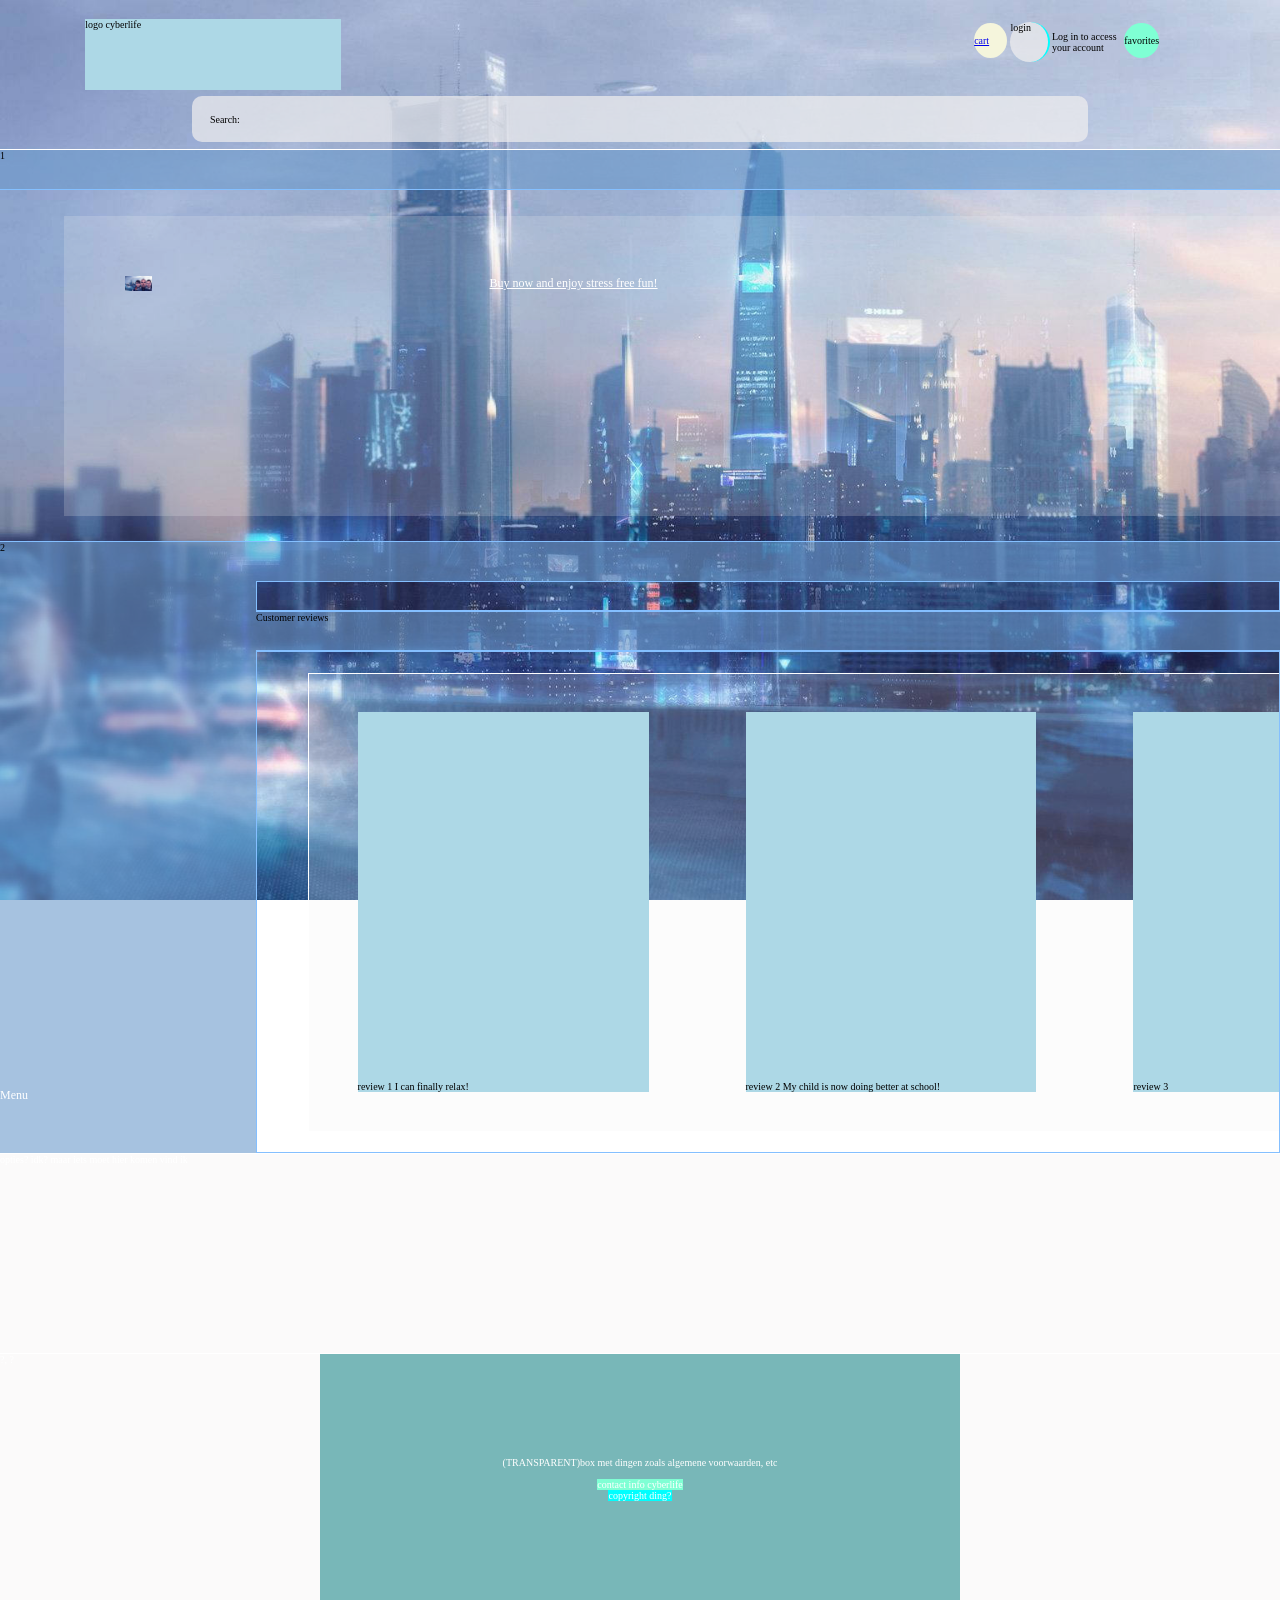
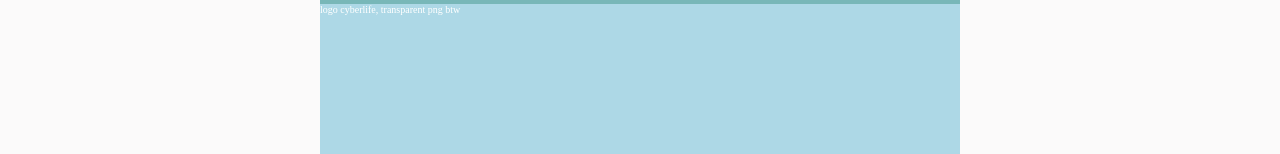
==== index.html @ 806b2138 "1ste commit" ====
<!DOCTYPE html>
<html lang="en">

<head>
    <meta charset="UTF-8">
    <meta name="viewport" content="width=device-width, initial-scale=1.0">
    <link rel="preconnect" href="https://fonts.googleapis.com">
    <link rel="preconnect" href="https://fonts.gstatic.com" crossorigin>
    <link href="https://fonts.googleapis.com/css2?family=Montserrat:ital,wght@0,100..900;1,100..900&display=swap"
        rel="stylesheet">
    <link rel="stylesheet" href="style.css">
    <title>Document</title>
</head>


<body>
    <header>
        <section id="logo">
            logo cyberlife
        </section>
        <section id="searchbar">
            <p class="search">Search:</p>
        </section>
        <section id="allthree">
            <section id="cart">
                <a href="cart.html">cart</a>
            </section>
            <section id="login">
                <section class="loginimage">
                    login
                </section>
                <section class="logintext">
                    <p class="login">Log in to access your account</p>
                </section>
            </section>
            <section id="favorites">
                favorites
            </section>
        </section>

    </header>
    <main>
        <section class="maingrid">
            <section class="menu" id="mainmenu">
                <section class="dropdown">
                    Menu
                    <section class="dropdown-content">
                        <a href="#login">back to top</a><br><br>
                        <a href="products.html">Our products</a><br><br>
                        <a href="#optie">Bottom of site</a>
                    </section>
                </section>
            </section>

            <section id="fillerruimte" class="filler1">1</section>

            <section id="fotoextra">
                <section id="foto">
                    <section id="koop">
                        <p id="slogan" class="montserrat-cyberlife"></p>
                        <a href="products.html" id="kooptekst">Buy now and enjoy stress free fun!</a>
                    </section>
                    <section id="echtefoto"></section>
                </section>
            </section>


            <section id="fillerruimte" class="filler2">2</section>

            <section class="legeruimte">

            </section>

            <section class="buy" id="review">
                Customer reviews
            </section>
            <section class="legeruimte">

                <section class="view" id="reviewGrid">
                    <section id="R1" class="review">
                        review 1
                        I can finally relax!
                    </section>
                    <section id="R2" class="review">
                        review 2
                        My child is now doing better at school!
                    </section>
                    <section id="R3" class="review">
                        review 3
                    </section>
                    <section id="R4" class="review">
                        review 4
                    </section>
                    <section id="R5" class="review">
                        review 5
                    </section>
                </section>
            </section>

        </section>
    </main>
    <footer>
        <section class="opties" id="optie">
            opties?
            idk? maar iets moet hier komen vind ik
        </section>
        <section class="opmaakfooter">
            <section id="logocyberlife">
                logo cyberlife, transparent png btw
            </section>
            <section id="box">
                (TRANSPARENT)box met dingen zoals algemene voorwaarden, etc<br><br>

                <section id="contact">
                    contact info cyberlife
                </section>
                <section id="copyright">
                    copyright ding?
                </section>
            </section>
            ?, ?
        </section>
    </footer>
</body>


</html>
---- style.css ----
* {
    margin: 0;
    padding: 0;
    box-sizing: border-box;
}

:root {
    --placeholder-color: lightblue;
    --margin: 4%;
    --true-background-color: rgba(108, 154, 204, 0.6);
    --selection-background-color: rgba(241, 239, 239, 0.2);
    --border-color: rgb(132, 191, 255);
    --selection-border-color: white;
}

html {
    font-size: 62.5%;
}


body {
    background-image: url(fotos/futuristic-detroit-become-human-e3vakx08mu10tnli.jpg);
    background-attachment: fixed;
    background-repeat: no-repeat;
    background-size: cover;
}

header {
    display: grid;
    grid-template-columns: repeat(9, 1fr);
    grid-template-rows: repeat(6, 1fr);
    height: 15em;
    border: 0px;
    border-bottom: 1px;
    border-color: var(--selection-border-color);
    border-style: solid;
    align-items: center;
    justify-items: center;

    #logo {
        background-color: var(--placeholder-color);
        grid-column-start: 1;
        grid-column-end: 4;
        grid-row-start: 1;
        grid-row-end: 5;
        height: 65%;
        width: 60%;
        background-repeat: no-repeat;
        background-size: cover;
    }

    #searchbar {
        background-color: rgba(241, 239, 239, 0.7);
        grid-column-start: 1;
        grid-column-end: 10;
        grid-row-start: 5;
        grid-column-end: 10;
        min-width: 70%;
        min-height: 40%;
        border-radius: 10px;

        .search {
            margin: 2%;
        }
    }

    #allthree {
        display: flex;
        grid-column-start: 7;
        grid-column-end: 10;
        height: 50%;

        #login {
            margin-top: 5%;
            margin-left: 2%;
            margin-right: 2%;
            display: flex;
            height: 4em;
            width: 11em;


            .loginimage {
                border: 0px;
                border-right: 2px;
                border-color: aqua;
                border-style: solid;
                width: 4em;
                height: 4em;
                border-radius: 50%;
                background-color: rgba(241, 239, 239, 0.7);
            }

            .logintext {
                width: 7em;
                height: 4em;
                align-content: center;
                margin-left: 2%;
            }
        }

        #cart {
            background-color: beige;
            border-radius: 50%;
            height: 3.5em;
            width: 4em;
            align-content: center;
            margin-top: 6%;
        }

        #favorites {
            background-color: aquamarine;
            height: 3.5em;
            width: 3.5em;
            border-radius: 50%;
            align-content: center;
            margin-top: 6%;
        }

    }
}

footer {
    min-height: 60em;
    color: white;
    background-color: rgba(241, 239, 239, 0.3);
    border-top: 1px;
    border: 0px;
    border-top: 1px;
    border-color: var(--selection-border-color);
    border-style: solid;

    .opties {
        min-height: 20em;
        border: 0px;
        border-bottom: 1px;
        border-style: solid;
    }

    .opmaakfooter {
        min-height: 40em;
        display: grid;
        grid-template-columns: repeat(8, 12.5%);
        grid-template-rows: repeat(8, 12.5%);

        #logocyberlife {
            background-color: var(--placeholder-color);
            background-repeat: no-repeat;
            background-size: cover;
            grid-row-start: 6;
            grid-row-end: 9;
            grid-column-start: 3;
            grid-column-end: 7;
        }

        #contact {
            background-color: aquamarine;
            height: fit-content;
            width: fit-content;
        }

        #copyright {
            background-color: aqua;
            height: fit-content;
            width: fit-content;
        }

        #box {
            background-color: rgb(120, 183, 184);
            grid-column-start: 3;
            grid-column-end: 7;
            grid-row-start: 1;
            grid-row-end: 6;

            display: flex;
            flex-direction: column;
            align-items: center;
            justify-content: center;
        }
    }
}

.montserrat-cyberlife {
    font-family: "Montserrat", sans-serif;
    font-optical-sizing: auto;
    font-style: normal;
}

.maingrid {
    display: grid;
    
    grid-template-columns: repeat(5, 20%);
    min-height: fit-content;

    .legeruimte {
        background-color: unset;
        grid-column-start: 2;
        grid-column-end: 6;
        border: 1px;
        border-top: 1px;
        border-bottom: 1px;
        border-left: 1px;
        border-color: var(--border-color);
        border-style: solid;
        min-height: 3em;
    }


    #productmenu {
      grid-row-start: 1;
      grid-row-end: 12;
    }

    #mainmenu {
       grid-row-start: 4;
       grid-row-end: 12;
    }

    .menu {
        grid-column-start: 1;
        grid-column-end: 2;
        background-color: var(--true-background-color);
        border: 0px;
        overflow-y: scroll;
        color: white;

        .dropdown {
            width:inherit;
            position: relative;
            height: 180%;
            align-content: center;
            font-size: larger;
        }

        
        .dropdown-content {
            display: none;
            background-color: rgba(124, 161, 199, 0.8);
            width: inherit;

            a {
                font-size: 125%;
                color: white;
                text-decoration: none;
            }
        }

        .dropdown:hover .dropdown-content {

            display: block;
        }
    }

    #fotoextra {
        overflow-x: auto;
        background-color: var(--selection-background-color);
        margin-top: 2%;
        margin-bottom: 2%;
        margin-left: 5%;
        grid-row-start: 2;
        grid-column-start: 1;
        grid-column-end: 6;
        border: 0px;
        border-color: var(--selection-border-color);
        border-style: solid;
        height: 30em;
    }

    #foto {
        align-content: center;
        margin: 5%;
        display: grid;
        grid-template-columns: repeat(3, 1fr);
        grid-template-rows: 100%;
    }

    #echtefoto {
        background-image: url(fotos/Nn3vQfT5fzwXUCo5yxw37WIf.jpg);
        background-repeat: no-repeat;
        background-size: contain;
        grid-row-start: 1;
        grid-row-end: 2;
    }

    #fillerruimte {
        background-color: var(--true-background-color);
        height: 4em;
        border-color: var(--border-color);
        border-style: solid;
    }

    .filler1 {
        grid-row-start: 1;
        border: 0px;
        border-bottom: 1px;
        grid-column-start: 1;
        grid-column-end: 6;
    }

    .filler2 {
        grid-row-start: 3;
        grid-column-start: 1;
        border: 0px;
        border-top: 1px;
        grid-column-start: 1;
        grid-column-end: 6;
    }

    #koop {
        color: white;
        font-size: larger;
        width: fit-content;
        align-content: center;

        #kooptekst {
            color: white;
        }
    }

    .view {
        overflow-x: auto;
        background-color: var(--selection-background-color);
        margin-top: 2%;
        margin-bottom: 2%;
        margin-left: 5%;
        grid-column-start: 2;
        grid-column-end: 6;
        border: 1px;
        border-right: 0px;
        border-color: var(--selection-border-color);
        border-style: solid;

        .buybutton {}
    }

    .buy {
        height: 4em;
        background-color: var(--true-background-color);
        grid-column-start: 2;
        grid-column-end: 6;
        border: 0px;
        border-top: 1px;
        border-bottom: 1px;
        border-color: var(--border-color);
        border-style: solid;


        #android {

            height: fit-content;
        }

        #onderdeel {}

        #review {}
    }
}

#androidGrid {

    display: flex;

    .android {
        background-color: var(--placeholder-color);
        margin: var(--margin);
        min-width: 30%;
        padding-top: 38%;
        margin-left: 5%;
        margin-right: 5%;
        background-size: contain;
        background-repeat: no-repeat;
    }

    #A1 {
        background-image: url(fotos/HW800.png);
        background-color: unset;
    }

    #A2 {}

    #A3 {}

    #A4 {}

    #A5 {}

    #A6 {}
}

#onderdeelGrid {

    display: flex;

    .onderdeel {
        background-color: var(--placeholder-color);
        margin: var(--margin);
        min-width: 30%;
        padding-top: 38%;
        margin-left: 5%;
        margin-right: 5%;
        background-size: contain;
        background-repeat: no-repeat;
    }

    #O1 {}

    #O2 {}

    #O3 {}

    #O4 {}

    #O5 {}
}

#reviewGrid {

    display: flex;

    .review {
        background-color: var(--placeholder-color);
        margin: var(--margin);
        min-width: 30%;
        padding-top: 38%;
        margin-left: 5%;
        margin-right: 5%;
        background-size: contain;
        background-repeat: no-repeat;
    }

    #R1 {}

    #R2 {}

    #R3 {}

    #R4 {}

    #R5 {}
}
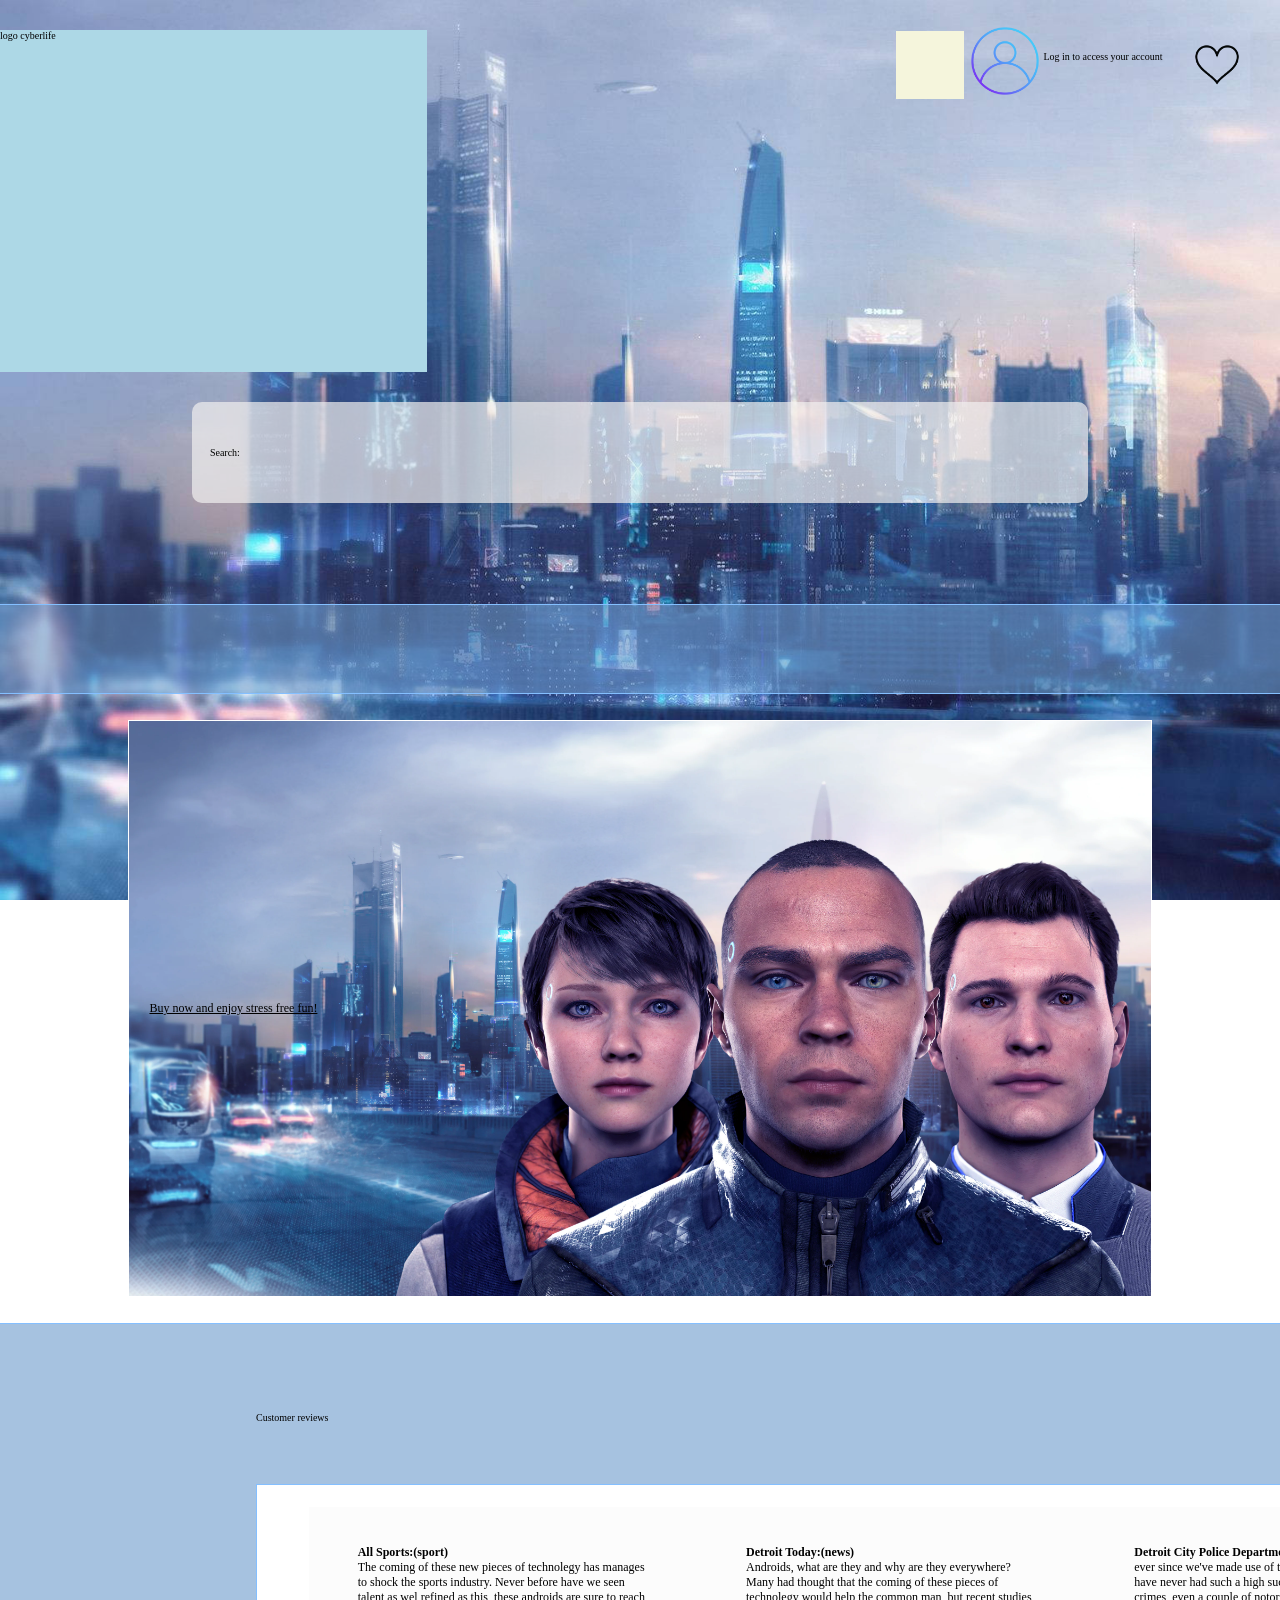
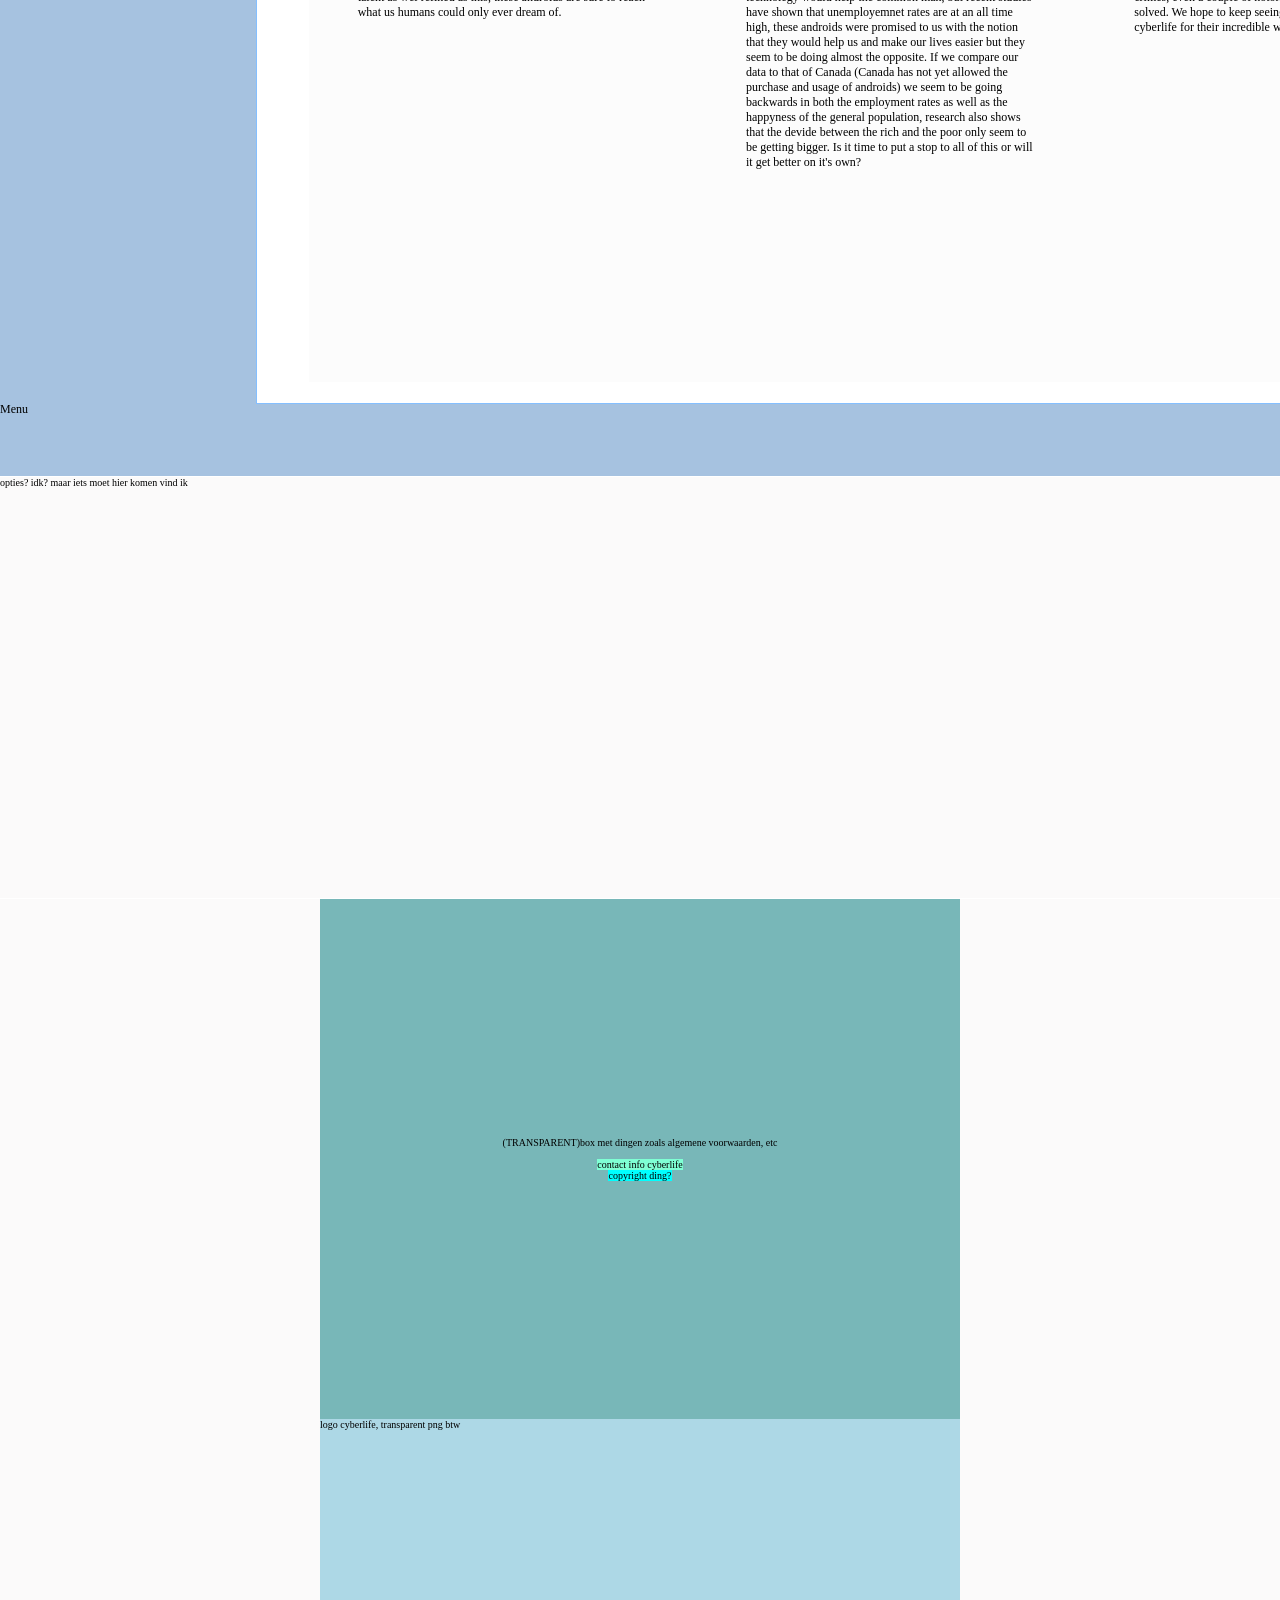
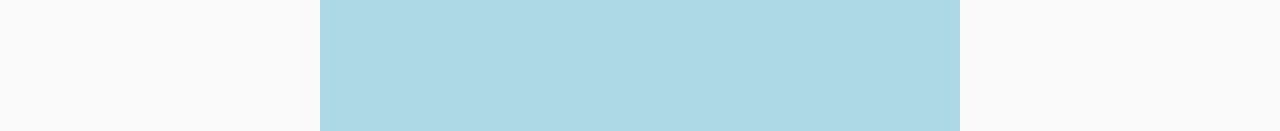
==== commit 302e0a89: "dingen geupdate (landingspage is bijna klaar)" ====
--- a/index.html
+++ b/index.html
@@ -23,18 +23,18 @@
         </section>
         <section id="allthree">
             <section id="cart">
-                <a href="cart.html">cart</a>
+                <a href="cart/cart.html"></a>
             </section>
             <section id="login">
                 <section class="loginimage">
-                    login
+                    <a href="login/login.html"></a>
                 </section>
                 <section class="logintext">
                     <p class="login">Log in to access your account</p>
                 </section>
             </section>
             <section id="favorites">
-                favorites
+                <a href="favorites/favorites.html"></a>
             </section>
         </section>
 
@@ -52,24 +52,17 @@
                 </section>
             </section>
 
-            <section id="fillerruimte" class="filler1">1</section>
+            <section id="fillerruimte" class="filler1"></section>
 
             <section id="fotoextra">
-                <section id="foto">
                     <section id="koop">
                         <p id="slogan" class="montserrat-cyberlife"></p>
                         <a href="products.html" id="kooptekst">Buy now and enjoy stress free fun!</a>
                     </section>
-                    <section id="echtefoto"></section>
-                </section>
             </section>
 
 
-            <section id="fillerruimte" class="filler2">2</section>
-
-            <section class="legeruimte">
-
-            </section>
+            <section id="fillerruimte" class="filler2"></section>
 
             <section class="buy" id="review">
                 Customer reviews
@@ -78,24 +71,48 @@
 
                 <section class="view" id="reviewGrid">
                     <section id="R1" class="review">
-                        review 1
-                        I can finally relax!
+                        <h4>All Sports:(sport)</h4>
+                        <p class="reviewarticle">The coming of these new pieces of technolegy has manages to shock the sports
+                        industry. Never before have we seen talent as wel refined as this, these androids are sure to
+                        reach what us humans could only ever dream of.</p>
                     </section>
                     <section id="R2" class="review">
-                        review 2
-                        My child is now doing better at school!
+                        <h4>Detroit Today:(news)</h4>
+                        <p class="reviewarticle">Androids, what are they and why are they everywhere? Many had thought that
+                        the coming of these pieces of technolegy would help the common man, but recent studies have
+                        shown that unemployemnet rates are at an all time high, these androids were promised to us with
+                        the notion that they would help us and make our lives easier but they seem to be doing almost
+                        the opposite. If we compare our data to that of Canada (Canada has not yet allowed the purchase
+                        and usage of androids) we seem to be going backwards in both the employment rates as well as the
+                        happyness of the general population, research also shows that the devide between the rich and
+                        the poor only seem to be getting bigger. Is it time to put a stop to all of this or will it get
+                        better on it's own?</p>
                     </section>
                     <section id="R3" class="review">
-                        review 3
+                        <h4>Detroit City Police Department:(police)</h4>
+                        <p class="reviewarticle">ever since we've made use of these android ourselves we
+                        have never had such a high succes rate in the solving of crimes, even a couple of notorius cold
+                        cases have been solved. We hope to keep seeing this improvement and thank cyberlife for their
+                        incredible work!</p>
                     </section>
                     <section id="R4" class="review">
-                        review 4
+                        <h4>Urban Farms of Detroit:(farming)</h4>
+                        <p class="reviewarticle">Before we had these androids hunger in detroit was at an all
+                        time high, but ever since we've been able to set up several hunderds of farms employed by
+                        androids food has not only decreased in scarcety but in price aswell, the coming of these
+                        androids has been a blessing for us and we believe that this might be the solution for world
+                        hunger aswell. Thank you Cyberlife!</p>
                     </section>
                     <section id="R5" class="review">
-                        review 5
+                        <h4>Tech Addict:(tech magazine)</h4>
+                        <p class="reviewarticle">Are these new androids any good? We say yes! These androids are
+                        brilliant and very efficient pieces of technolegy. These androids do not need to eat, sleep and
+                        best of all: rest. because of this we now have loads of free time to spend with our families or
+                        by parttaking in hobbies we love, no more stress!</p>
                     </section>
                 </section>
             </section>
+            <section id="fillerruimte" class="filler3"></section>
 
         </section>
     </main>
@@ -118,7 +135,6 @@
                     copyright ding?
                 </section>
             </section>
-            ?, ?
         </section>
     </footer>
 </body>
--- a/style.css
+++ b/style.css
@@ -29,10 +29,10 @@
     display: grid;
     grid-template-columns: repeat(9, 1fr);
     grid-template-rows: repeat(6, 1fr);
-    height: 15em;
+    height: fit-content;
     border: 0px;
     border-bottom: 1px;
-    border-color: var(--selection-border-color);
+    border-color: var(--border-color);
     border-style: solid;
     align-items: center;
     justify-items: center;
@@ -43,8 +43,8 @@
         grid-column-end: 4;
         grid-row-start: 1;
         grid-row-end: 5;
-        height: 65%;
-        width: 60%;
+        height: 85%;
+        width: 100%;
         background-repeat: no-repeat;
         background-size: cover;
     }
@@ -61,6 +61,8 @@
 
         .search {
             margin: 2%;
+            margin-top: 5%;
+            margin-bottom: 5%;
         }
     }
 
@@ -68,31 +70,40 @@
         display: flex;
         grid-column-start: 7;
         grid-column-end: 10;
-        height: 50%;
+        height: 80%;
+        width: fit-content;
 
         #login {
             margin-top: 5%;
             margin-left: 2%;
             margin-right: 2%;
             display: flex;
-            height: 4em;
-            width: 11em;
+            height: 85%;
+            aspect-ratio: 3/1;
+            align-content: center;
+
+            a {
+                text-decoration: none;
+                display: inline-block;
+                height: inherit;
+                aspect-ratio: 1/1;
+                margin: 6%;
+            }
 
 
             .loginimage {
                 border: 0px;
-                border-right: 2px;
-                border-color: aqua;
-                border-style: solid;
-                width: 4em;
-                height: 4em;
-                border-radius: 50%;
-                background-color: rgba(241, 239, 239, 0.7);
+                aspect-ratio: 1/1;
+                height: 100%;
+                background-color: unset;
+                background-image: url(fotos/6681204.png);
+                background-size: contain;
+                background-repeat: no-repeat;
             }
 
             .logintext {
-                width: 7em;
-                height: 4em;
+                width: fit-content;
+                height: inherit;
                 align-content: center;
                 margin-left: 2%;
             }
@@ -100,44 +111,64 @@
 
         #cart {
             background-color: beige;
-            border-radius: 50%;
-            height: 3.5em;
-            width: 4em;
+            height: 85%;
+            aspect-ratio: 1/1;
             align-content: center;
             margin-top: 6%;
+            background-image: url(fotos/shopping-cart-logo-icon-shopping-cart.jpg);
+            background-size: contain;
+            background-repeat: no-repeat;
+
+            a {
+                text-decoration: none;
+                display: inline-block;
+                height: inherit;
+                aspect-ratio: 1/1;
+                margin: 6%;
+            }
         }
 
         #favorites {
-            background-color: aquamarine;
-            height: 3.5em;
-            width: 3.5em;
+            height: 85%;
+            aspect-ratio: 1/1;
             border-radius: 50%;
             align-content: center;
             margin-top: 6%;
+            background-image: url(fotos/heart-outline-19.png);
+            background-size: contain;
+            background-repeat: no-repeat;
+
+            a {
+                text-decoration: none;
+                display: inline-block;
+                height: inherit;
+                aspect-ratio: 1/1;
+                border-radius: 50%;
+                margin: 6%;
+            }
         }
 
     }
 }
 
 footer {
-    min-height: 60em;
-    color: white;
+    min-height: fit-content;
     background-color: rgba(241, 239, 239, 0.3);
-    border-top: 1px;
     border: 0px;
     border-top: 1px;
     border-color: var(--selection-border-color);
     border-style: solid;
 
     .opties {
-        min-height: 20em;
+        aspect-ratio: 1/0.33;
         border: 0px;
         border-bottom: 1px;
         border-style: solid;
+        border-color: var(--selection-border-color);
     }
 
     .opmaakfooter {
-        min-height: 40em;
+        aspect-ratio: 1/0.65;
         display: grid;
         grid-template-columns: repeat(8, 12.5%);
         grid-template-rows: repeat(8, 12.5%);
@@ -187,32 +218,26 @@
 
 .maingrid {
     display: grid;
-    
     grid-template-columns: repeat(5, 20%);
     min-height: fit-content;
 
     .legeruimte {
-        background-color: unset;
         grid-column-start: 2;
         grid-column-end: 6;
         border: 1px;
-        border-top: 1px;
-        border-bottom: 1px;
-        border-left: 1px;
+        border-right: 0px;
         border-color: var(--border-color);
         border-style: solid;
-        min-height: 3em;
-    }
-
+    }
 
     #productmenu {
-      grid-row-start: 1;
-      grid-row-end: 12;
+        grid-row-start: 1;
+        grid-row-end: 12;
     }
 
     #mainmenu {
-       grid-row-start: 4;
-       grid-row-end: 12;
+        grid-row-start: 4;
+        grid-row-end: 12;
     }
 
     .menu {
@@ -221,69 +246,69 @@
         background-color: var(--true-background-color);
         border: 0px;
         overflow-y: scroll;
-        color: white;
+        scrollbar-width: none;
 
         .dropdown {
-            width:inherit;
+            width: inherit;
             position: relative;
             height: 180%;
             align-content: center;
             font-size: larger;
         }
 
-        
+
         .dropdown-content {
             display: none;
-            background-color: rgba(124, 161, 199, 0.8);
+            background-color: rgba(124, 161, 199, 0.8); /*AANPASSEN*/
             width: inherit;
 
             a {
                 font-size: 125%;
-                color: white;
+                color: black;
                 text-decoration: none;
             }
         }
 
         .dropdown:hover .dropdown-content {
-
             display: block;
         }
     }
 
     #fotoextra {
-        overflow-x: auto;
         background-color: var(--selection-background-color);
-        margin-top: 2%;
-        margin-bottom: 2%;
-        margin-left: 5%;
+        margin: 2%;
+        margin-left: 10%;
+        margin-right: 10%;
+        aspect-ratio: 1/0.564;
         grid-row-start: 2;
         grid-column-start: 1;
         grid-column-end: 6;
-        border: 0px;
+        border: 1px;
         border-color: var(--selection-border-color);
         border-style: solid;
-        height: 30em;
-    }
-
-    #foto {
-        align-content: center;
-        margin: 5%;
-        display: grid;
-        grid-template-columns: repeat(3, 1fr);
-        grid-template-rows: 100%;
-    }
-
-    #echtefoto {
         background-image: url(fotos/Nn3vQfT5fzwXUCo5yxw37WIf.jpg);
         background-repeat: no-repeat;
         background-size: contain;
-        grid-row-start: 1;
-        grid-row-end: 2;
+        display: flex;
+    }
+
+    #koop {
+        font-size: larger;
+        align-content: center;
+        margin: 2%;
+        align-self: center;
+
+        #kooptekst {
+            color: black;
+            size: 80%;
+            max-width: fit-content;
+            text-wrap: wrap;
+        }
     }
 
     #fillerruimte {
         background-color: var(--true-background-color);
-        height: 4em;
+        aspect-ratio: 1/0.07;
         border-color: var(--border-color);
         border-style: solid;
     }
@@ -305,15 +330,11 @@
         grid-column-end: 6;
     }
 
-    #koop {
-        color: white;
-        font-size: larger;
-        width: fit-content;
-        align-content: center;
-
-        #kooptekst {
-            color: white;
-        }
+    .filler3 {
+        grid-column-start: 1;
+        border: 0px;
+        grid-column-start: 2;
+        grid-column-end: 6;
     }
 
     .view {
@@ -333,72 +354,81 @@
     }
 
     .buy {
-        height: 4em;
+        aspect-ratio: 1/0.07;
         background-color: var(--true-background-color);
         grid-column-start: 2;
         grid-column-end: 6;
         border: 0px;
-        border-top: 1px;
-        border-bottom: 1px;
         border-color: var(--border-color);
         border-style: solid;
 
-
         #android {
-
             height: fit-content;
-        }
-
-        #onderdeel {}
+            border-top: 1px;
+            border-bottom: 1px;
+        }
+
+        #onderdeel {
+            border-top: 1px;
+            border-bottom: 1px;
+        }
 
         #review {}
     }
 }
 
 #androidGrid {
-
     display: flex;
 
     .android {
-        background-color: var(--placeholder-color);
         margin: var(--margin);
         min-width: 30%;
-        padding-top: 38%;
+        aspect-ratio: 1/1.365;
         margin-left: 5%;
         margin-right: 5%;
         background-size: contain;
         background-repeat: no-repeat;
+        align-content: flex-end;
     }
 
     #A1 {
         background-image: url(fotos/HW800.png);
-        background-color: unset;
-    }
-
-    #A2 {}
-
-    #A3 {}
-
-    #A4 {}
-
-    #A5 {}
-
-    #A6 {}
+    }
+
+    #A2 {
+        background-image: url(fotos/AZ110_Android.png);
+    }
+
+    #A3 {
+        background-image: url(fotos/CP100_Android.png);
+    }
+
+    #A4 {
+        background-image: url(fotos/GJ200_android.png);
+    }
+
+    #A5 {
+        background-image: url(fotos/android.png);
+    }
+
+    #A6 {
+        background-image: url(fotos/NC200_Android.png);
+    }
 }
 
 #onderdeelGrid {
-
     display: flex;
 
     .onderdeel {
         background-color: var(--placeholder-color);
         margin: var(--margin);
         min-width: 30%;
-        padding-top: 38%;
+        aspect-ratio: 1/1.365;
         margin-left: 5%;
         margin-right: 5%;
         background-size: contain;
         background-repeat: no-repeat;
+        align-content: flex-end;
     }
 
     #O1 {}
@@ -413,27 +443,15 @@
 }
 
 #reviewGrid {
-
     display: flex;
 
     .review {
-        background-color: var(--placeholder-color);
+        background-color: unset;
         margin: var(--margin);
         min-width: 30%;
-        padding-top: 38%;
+        aspect-ratio: 1/1.365;
         margin-left: 5%;
         margin-right: 5%;
-        background-size: contain;
-        background-repeat: no-repeat;
-    }
-
-    #R1 {}
-
-    #R2 {}
-
-    #R3 {}
-
-    #R4 {}
-
-    #R5 {}
+        font-size: larger;
+    }
 }
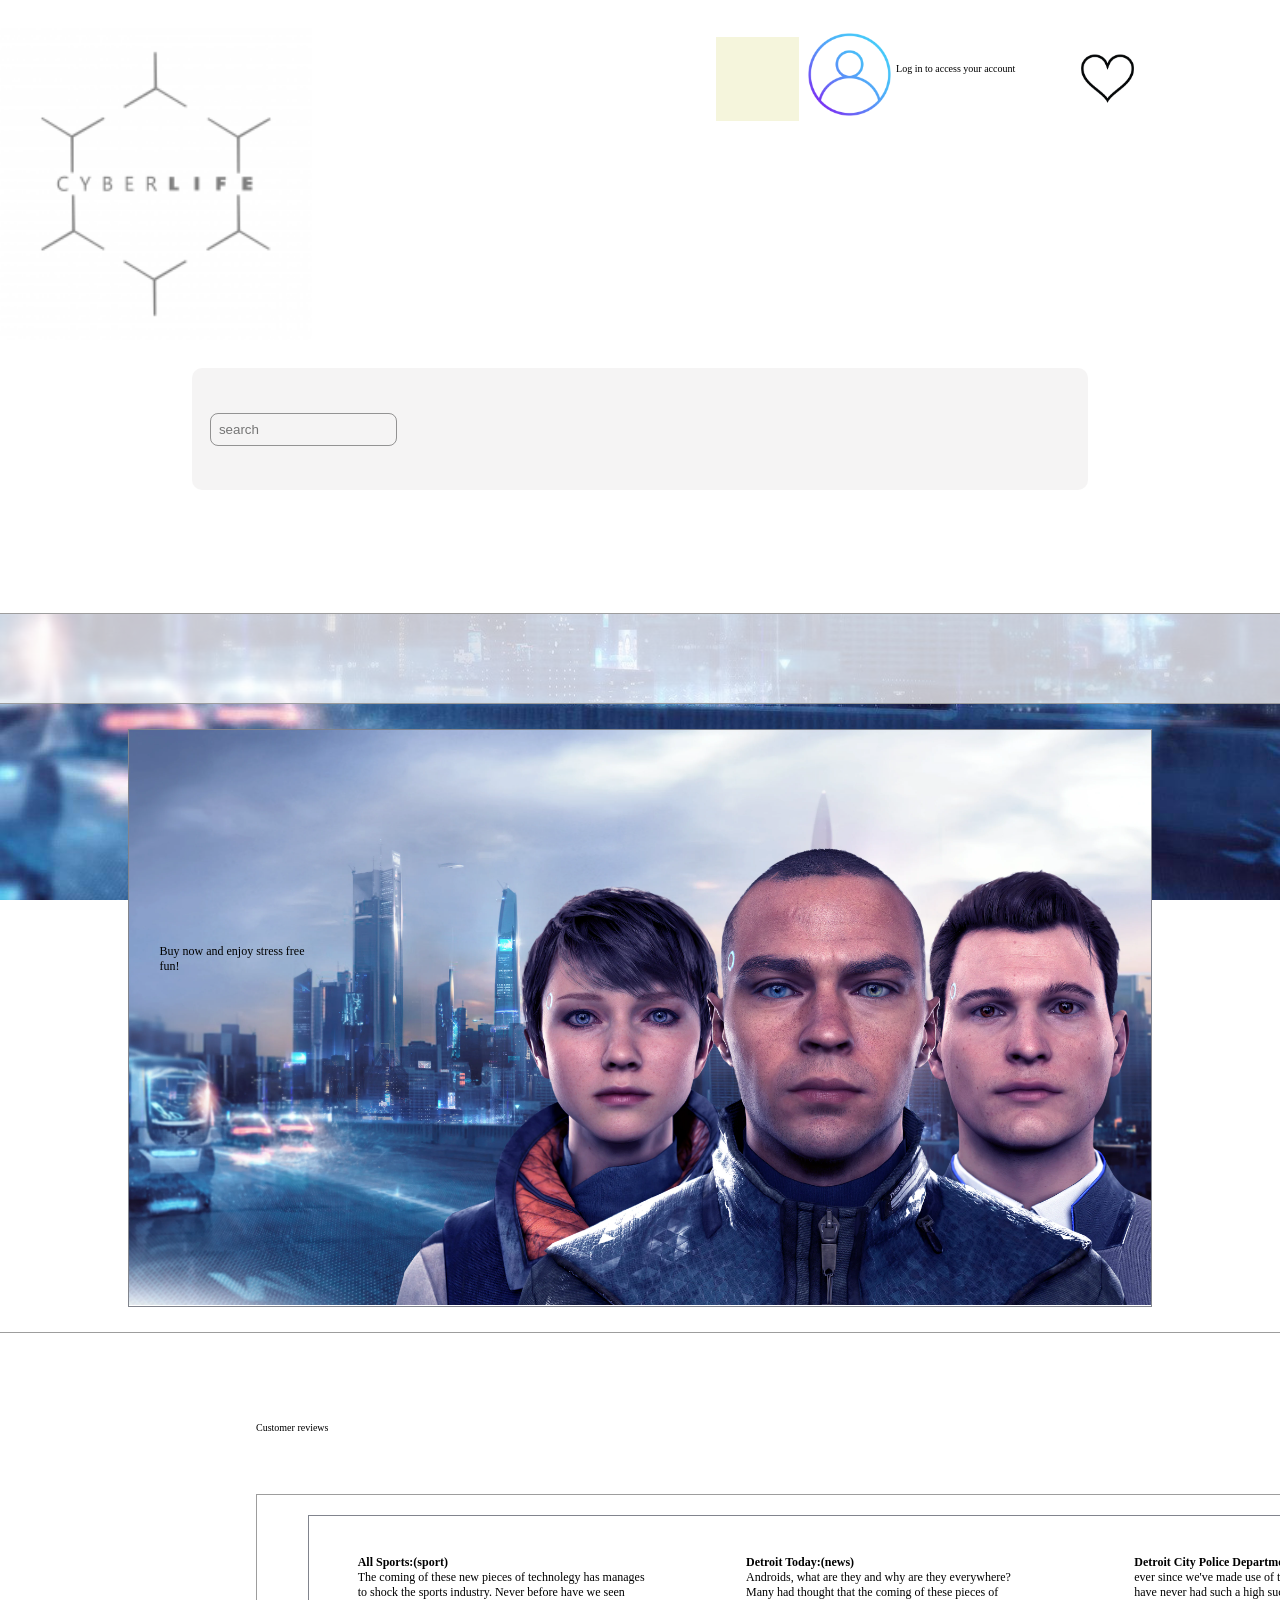
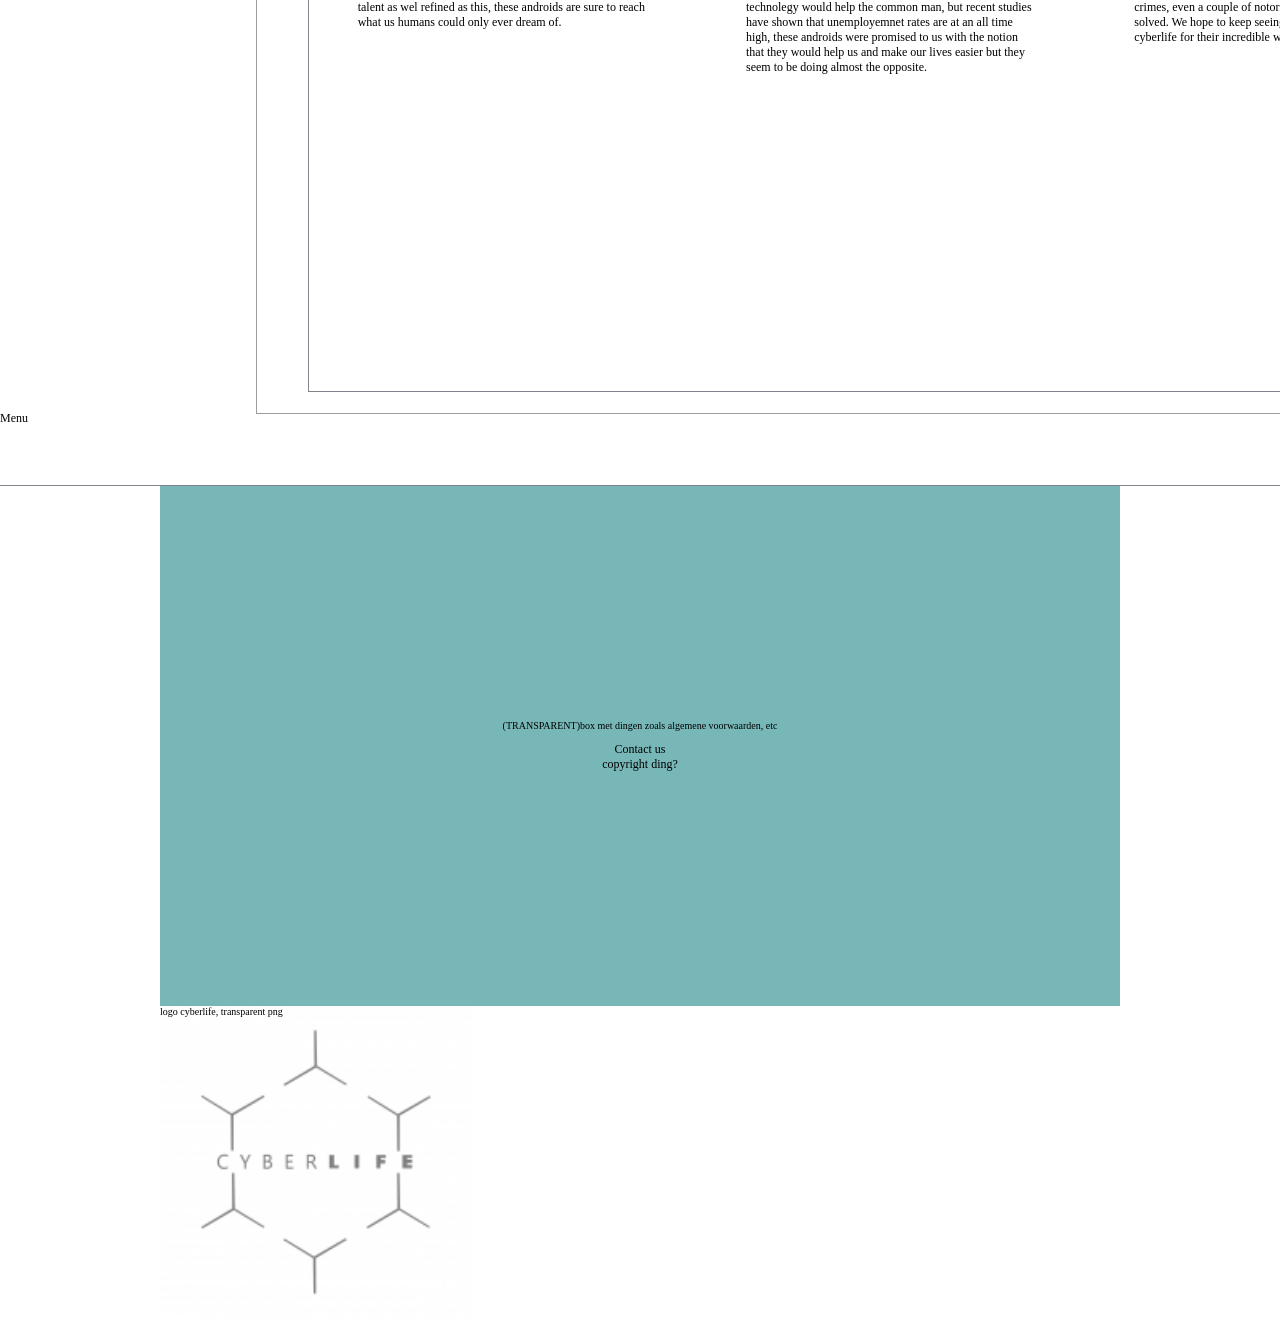
==== commit 7c8ce5bd: "style aangepast" ====
--- a/index.html
+++ b/index.html
@@ -16,10 +16,10 @@
 <body>
     <header>
         <section id="logo">
-            logo cyberlife
+            
         </section>
         <section id="searchbar">
-            <p class="search">Search:</p>
+            <input type="text" class="search" placeholder="search"></input>
         </section>
         <section id="allthree">
             <section id="cart">
@@ -82,11 +82,7 @@
                         the coming of these pieces of technolegy would help the common man, but recent studies have
                         shown that unemployemnet rates are at an all time high, these androids were promised to us with
                         the notion that they would help us and make our lives easier but they seem to be doing almost
-                        the opposite. If we compare our data to that of Canada (Canada has not yet allowed the purchase
-                        and usage of androids) we seem to be going backwards in both the employment rates as well as the
-                        happyness of the general population, research also shows that the devide between the rich and
-                        the poor only seem to be getting bigger. Is it time to put a stop to all of this or will it get
-                        better on it's own?</p>
+                        the opposite.</p>
                     </section>
                     <section id="R3" class="review">
                         <h4>Detroit City Police Department:(police)</h4>
@@ -117,19 +113,16 @@
         </section>
     </main>
     <footer>
-        <section class="opties" id="optie">
-            opties?
-            idk? maar iets moet hier komen vind ik
-        </section>
         <section class="opmaakfooter">
             <section id="logocyberlife">
-                logo cyberlife, transparent png btw
+                logo cyberlife, transparent png
+                <a href="https://www.quanticdream.com/en/contact"></a>
             </section>
             <section id="box">
                 (TRANSPARENT)box met dingen zoals algemene voorwaarden, etc<br><br>
 
                 <section id="contact">
-                    contact info cyberlife
+                    <a href="https://www.quanticdream.com/en/contact">Contact us</a>
                 </section>
                 <section id="copyright">
                     copyright ding?
--- a/style.css
+++ b/style.css
@@ -7,10 +7,11 @@
 :root {
     --placeholder-color: lightblue;
     --margin: 4%;
-    --true-background-color: rgba(108, 154, 204, 0.6);
-    --selection-background-color: rgba(241, 239, 239, 0.2);
-    --border-color: rgb(132, 191, 255);
-    --selection-border-color: white;
+    --true-background-color: rgba(255, 255, 255, 0.747);
+    --selection-background-color: rgba(255, 255, 255, 0.225);
+    --border-color: rgb(157, 157, 157);
+    --selection-border-color: rgb(129, 132, 141);
+    --text-color: rgb(0, 0, 0);
 }
 
 html {
@@ -28,7 +29,7 @@
 header {
     display: grid;
     grid-template-columns: repeat(9, 1fr);
-    grid-template-rows: repeat(6, 1fr);
+    grid-template-rows: repeat(5, 1fr);
     height: fit-content;
     border: 0px;
     border-bottom: 1px;
@@ -36,24 +37,25 @@
     border-style: solid;
     align-items: center;
     justify-items: center;
+    background-color: white;
 
     #logo {
-        background-color: var(--placeholder-color);
         grid-column-start: 1;
         grid-column-end: 4;
         grid-row-start: 1;
-        grid-row-end: 5;
+        grid-row-end: 4;
         height: 85%;
         width: 100%;
+        background-image: url(fotos/cyberlifewhite.png);
         background-repeat: no-repeat;
-        background-size: cover;
+        background-size: contain;
     }
 
     #searchbar {
         background-color: rgba(241, 239, 239, 0.7);
         grid-column-start: 1;
         grid-column-end: 10;
-        grid-row-start: 5;
+        grid-row-start: 4;
         grid-column-end: 10;
         min-width: 70%;
         min-height: 40%;
@@ -63,13 +65,18 @@
             margin: 2%;
             margin-top: 5%;
             margin-bottom: 5%;
+            background-color: transparent;
+            outline: none;
+            border: 1px solid rgba(0, 0, 0, 0.4);
+            padding: 8px;
+            border-radius: 8px;
         }
     }
 
     #allthree {
         display: flex;
-        grid-column-start: 7;
-        grid-column-end: 10;
+        grid-column-start: 6;
+        grid-column-end: 9;
         height: 80%;
         width: fit-content;
 
@@ -81,6 +88,7 @@
             height: 85%;
             aspect-ratio: 3/1;
             align-content: center;
+            color: var(--text-color);
 
             a {
                 text-decoration: none;
@@ -153,19 +161,11 @@
 
 footer {
     min-height: fit-content;
-    background-color: rgba(241, 239, 239, 0.3);
+    background-color: rgb(255, 255, 255);
     border: 0px;
     border-top: 1px;
     border-color: var(--selection-border-color);
     border-style: solid;
-
-    .opties {
-        aspect-ratio: 1/0.33;
-        border: 0px;
-        border-bottom: 1px;
-        border-style: solid;
-        border-color: var(--selection-border-color);
-    }
 
     .opmaakfooter {
         aspect-ratio: 1/0.65;
@@ -174,31 +174,44 @@
         grid-template-rows: repeat(8, 12.5%);
 
         #logocyberlife {
-            background-color: var(--placeholder-color);
             background-repeat: no-repeat;
             background-size: cover;
             grid-row-start: 6;
             grid-row-end: 9;
-            grid-column-start: 3;
-            grid-column-end: 7;
+            grid-column-start: 2;
+            grid-column-end: 8;
+            background-image: url(fotos/cyberlifewhite.png);
+            background-repeat: no-repeat;
+            background-size: contain;
+
+            a {
+                text-decoration: none;
+                display: inline-block;
+                height: inherit;
+                width: inherit;
+            }
         }
 
         #contact {
-            background-color: aquamarine;
+            a {
+                text-decoration: none;
+                display: inline-block;
+                color: var(--text-color);
+                font-size: larger;
+            }
+        }
+
+        #copyright {
             height: fit-content;
             width: fit-content;
-        }
-
-        #copyright {
-            background-color: aqua;
-            height: fit-content;
-            width: fit-content;
+            font-size: larger;
+            color: var(--text-color);
         }
 
         #box {
             background-color: rgb(120, 183, 184);
-            grid-column-start: 3;
-            grid-column-end: 7;
+            grid-column-start: 2;
+            grid-column-end: 8;
             grid-row-start: 1;
             grid-row-end: 6;
 
@@ -238,6 +251,7 @@
     #mainmenu {
         grid-row-start: 4;
         grid-row-end: 12;
+        color: var(--text-color);
     }
 
     .menu {
@@ -259,12 +273,11 @@
 
         .dropdown-content {
             display: none;
-            background-color: rgba(124, 161, 199, 0.8); /*AANPASSEN*/
             width: inherit;
 
             a {
                 font-size: 125%;
-                color: black;
+                color: var(--text-color);
                 text-decoration: none;
             }
         }
@@ -299,10 +312,16 @@
         align-self: center;
 
         #kooptekst {
-            color: black;
+            color: var(--text-color);
             size: 80%;
             max-width: fit-content;
             text-wrap: wrap;
+            text-decoration: none;
+            display: inline-block;
+            height: inherit;
+            aspect-ratio: 1/1;
+            border-radius: 50%;
+            margin: 6%;
         }
     }
 
@@ -349,6 +368,7 @@
         border-right: 0px;
         border-color: var(--selection-border-color);
         border-style: solid;
+        color: var(--text-color);
 
         .buybutton {}
     }
@@ -361,6 +381,7 @@
         border: 0px;
         border-color: var(--border-color);
         border-style: solid;
+        color: var(--text-color);
 
         #android {
             height: fit-content;
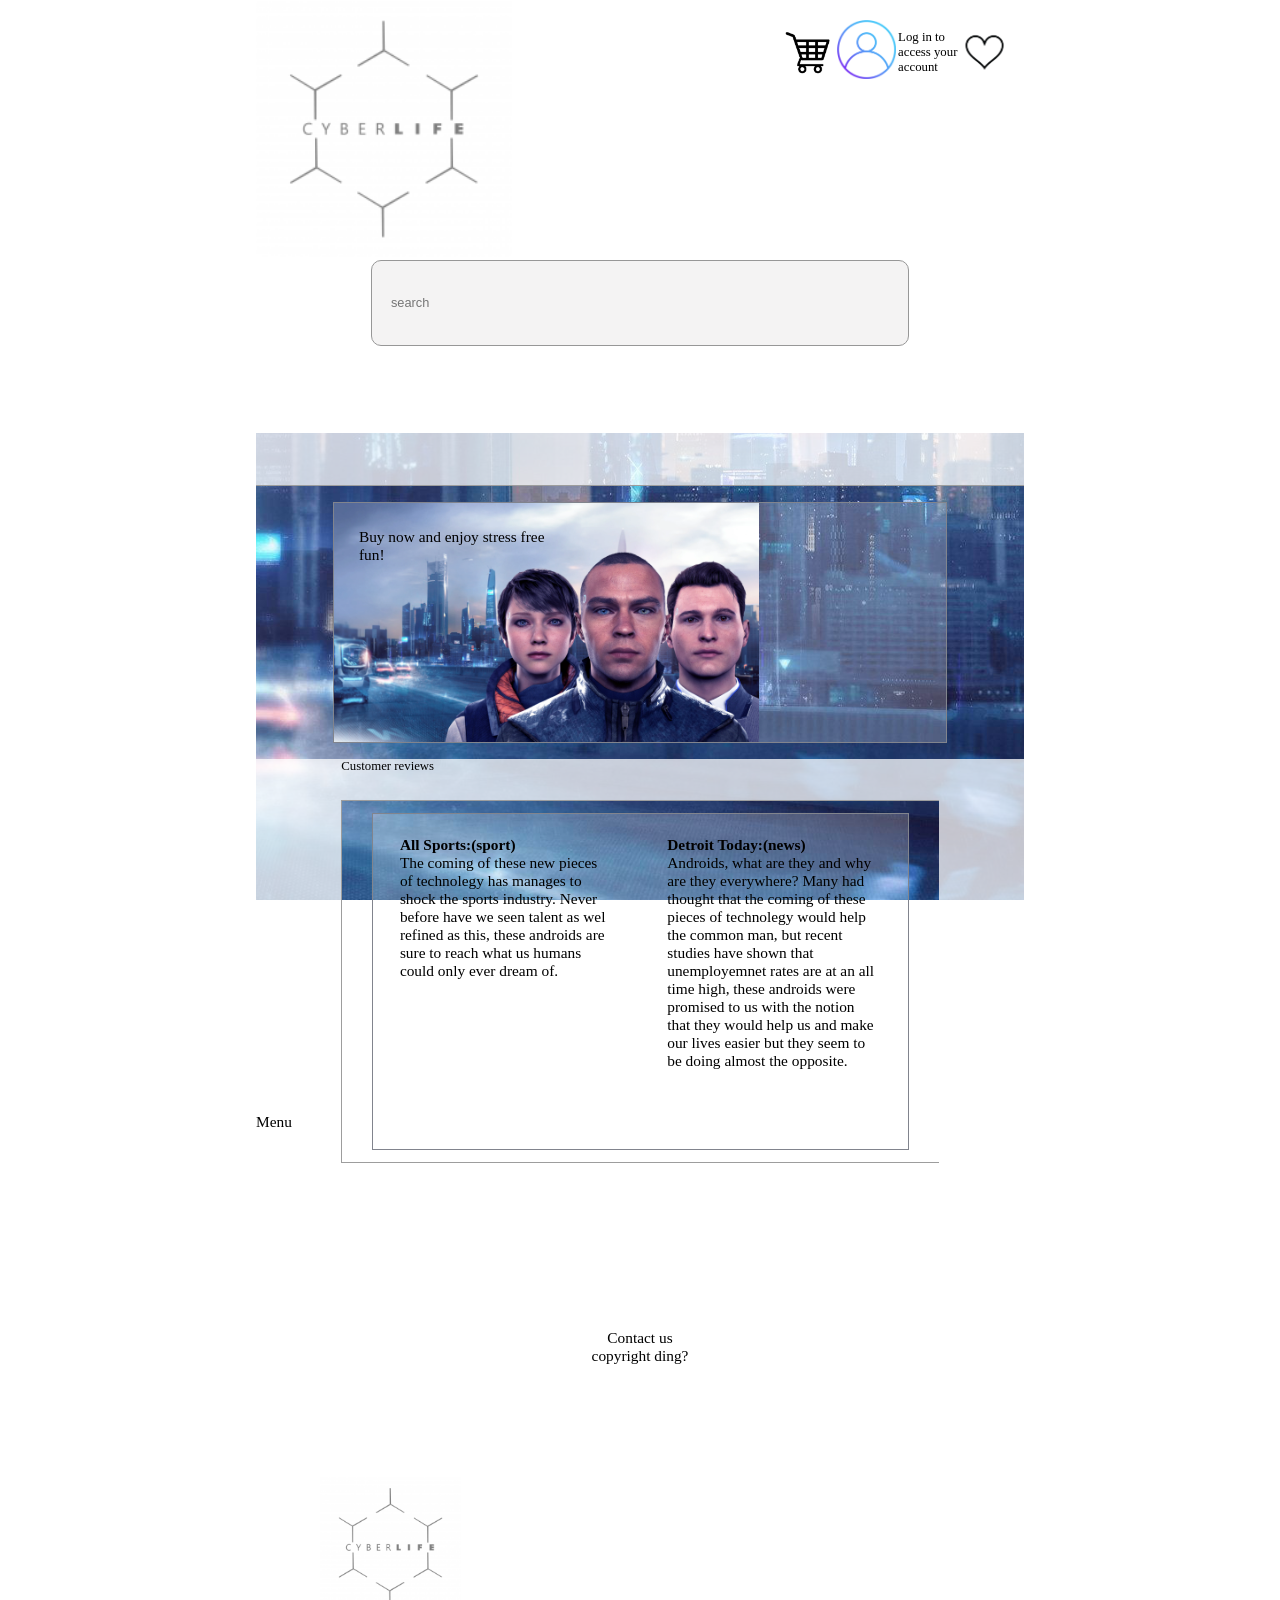
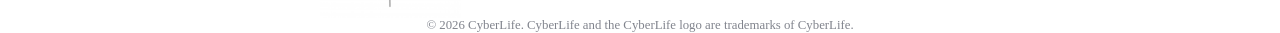
==== commit 16394145: "layout aangepast" ====
--- a/index.html
+++ b/index.html
@@ -14,9 +14,15 @@
 
 
 <body>
+    <section class="sidebar" id="sidebarheader1"></section>
+    <section class="sidebar" id="sidebarheader2"></section>
+    <section class="sidebar" id="sidebarmain1"></section>
+    <section class="sidebar" id="sidebarmain2"></section>
+    <section class="sidebar" id="sidebarfooter1"></section>
+    <section class="sidebar" id="sidebarfooter2"></section>
     <header>
         <section id="logo">
-            
+            <a href="index.html"></a>
         </section>
         <section id="searchbar">
             <input type="text" class="search" placeholder="search"></input>
@@ -30,7 +36,7 @@
                     <a href="login/login.html"></a>
                 </section>
                 <section class="logintext">
-                    <p class="login">Log in to access your account</p>
+                    <p class="login">Log in to<br>access your<br>account</p>
                 </section>
             </section>
             <section id="favorites">
@@ -51,6 +57,7 @@
                     </section>
                 </section>
             </section>
+            <section class="side" id="mainmenu"></section>
 
             <section id="fillerruimte" class="filler1"></section>
 
@@ -62,7 +69,7 @@
             </section>
 
 
-            <section id="fillerruimte" class="filler2"></section>
+            
 
             <section class="buy" id="review">
                 Customer reviews
@@ -115,12 +122,10 @@
     <footer>
         <section class="opmaakfooter">
             <section id="logocyberlife">
-                logo cyberlife, transparent png
-                <a href="https://www.quanticdream.com/en/contact"></a>
+                <p>© 2026 CyberLife. CyberLife and the CyberLife logo are trademarks of CyberLife.</p>
+                <section class="footerlogo"></section>
             </section>
             <section id="box">
-                (TRANSPARENT)box met dingen zoals algemene voorwaarden, etc<br><br>
-
                 <section id="contact">
                     <a href="https://www.quanticdream.com/en/contact">Contact us</a>
                 </section>
--- a/style.css
+++ b/style.css
@@ -12,18 +12,59 @@
     --border-color: rgb(157, 157, 157);
     --selection-border-color: rgb(129, 132, 141);
     --text-color: rgb(0, 0, 0);
+    --font-size: 1vw;
 }
 
 html {
     font-size: 62.5%;
 }
 
+.sidebar {
+    background-color: white;
+}
+
+#sidebarheader1 {
+    grid-column-start: 1;
+    grid-column-end: 5;
+    grid-row-start: 1;
+    grid-row-end: 2;
+}
+
+#sidebarheader2 {
+    grid-column-start: 17;
+    grid-column-end: 21;
+    grid-row-start: 1;
+    grid-row-end: 2;
+}
+
+#sidebarmain1 {
+    grid-column-start: 1;
+    grid-column-end: 5;
+}
+
+#sidebarmain2 {
+    grid-column-start: 17;
+    grid-column-end: 21;
+}
+
+#sidebarfooter1 {
+    grid-column-start: 1;
+    grid-column-end: 6;
+}
+
+#sidebarfooter2 {
+    grid-column-start: 16;
+    grid-column-end: 21;
+}
 
 body {
     background-image: url(fotos/futuristic-detroit-become-human-e3vakx08mu10tnli.jpg);
     background-attachment: fixed;
     background-repeat: no-repeat;
     background-size: cover;
+    display: grid;
+    grid-template-rows: repeat(3, auto);
+    grid-template-columns: repeat(20, 5%);
 }
 
 header {
@@ -32,27 +73,35 @@
     grid-template-rows: repeat(5, 1fr);
     height: fit-content;
     border: 0px;
-    border-bottom: 1px;
-    border-color: var(--border-color);
-    border-style: solid;
     align-items: center;
     justify-items: center;
     background-color: white;
+    grid-column-start: 5;
+    grid-column-end: 17;
+    grid-row-start: 1;
 
     #logo {
         grid-column-start: 1;
         grid-column-end: 4;
         grid-row-start: 1;
         grid-row-end: 4;
-        height: 85%;
+        aspect-ratio: 1/1;
         width: 100%;
         background-image: url(fotos/cyberlifewhite.png);
         background-repeat: no-repeat;
         background-size: contain;
+        align-content: center;
+
+        a {
+            text-decoration: none;
+            display: inline-block;
+            width: inherit;
+            aspect-ratio: 1/1;
+        }
     }
 
     #searchbar {
-        background-color: rgba(241, 239, 239, 0.7);
+        background-color: rgba(239, 238, 238, 0.7);
         grid-column-start: 1;
         grid-column-end: 10;
         grid-row-start: 4;
@@ -60,6 +109,7 @@
         min-width: 70%;
         min-height: 40%;
         border-radius: 10px;
+        border: 1px solid rgb(151, 151, 151);
 
         .search {
             margin: 2%;
@@ -67,26 +117,24 @@
             margin-bottom: 5%;
             background-color: transparent;
             outline: none;
-            border: 1px solid rgba(0, 0, 0, 0.4);
+            border: 0px;
             padding: 8px;
             border-radius: 8px;
+            font-size: var(--font-size);
         }
     }
 
     #allthree {
         display: flex;
-        grid-column-start: 6;
-        grid-column-end: 9;
+        grid-column-start: 7;
+        grid-column-end: 10;
         height: 80%;
         width: fit-content;
 
         #login {
             margin-top: 5%;
-            margin-left: 2%;
-            margin-right: 2%;
             display: flex;
             height: 85%;
-            aspect-ratio: 3/1;
             align-content: center;
             color: var(--text-color);
 
@@ -114,16 +162,18 @@
                 height: inherit;
                 align-content: center;
                 margin-left: 2%;
+                margin-top: 6%;
+                font-size: var(--font-size);
+                text-wrap: nowrap;
             }
         }
 
         #cart {
-            background-color: beige;
             height: 85%;
             aspect-ratio: 1/1;
             align-content: center;
             margin-top: 6%;
-            background-image: url(fotos/shopping-cart-logo-icon-shopping-cart.jpg);
+            background-image: url(fotos/cart.png);
             background-size: contain;
             background-repeat: no-repeat;
 
@@ -152,7 +202,6 @@
                 height: inherit;
                 aspect-ratio: 1/1;
                 border-radius: 50%;
-                margin: 6%;
             }
         }
 
@@ -163,9 +212,10 @@
     min-height: fit-content;
     background-color: rgb(255, 255, 255);
     border: 0px;
-    border-top: 1px;
-    border-color: var(--selection-border-color);
-    border-style: solid;
+    font-size: var(--font-size);
+    grid-column-start: 6;
+    grid-column-end: 16;
+    grid-row-start: 3;
 
     .opmaakfooter {
         aspect-ratio: 1/0.65;
@@ -174,21 +224,26 @@
         grid-template-rows: repeat(8, 12.5%);
 
         #logocyberlife {
-            background-repeat: no-repeat;
-            background-size: cover;
             grid-row-start: 6;
             grid-row-end: 9;
-            grid-column-start: 2;
-            grid-column-end: 8;
-            background-image: url(fotos/cyberlifewhite.png);
-            background-repeat: no-repeat;
-            background-size: contain;
-
-            a {
-                text-decoration: none;
-                display: inline-block;
-                height: inherit;
-                width: inherit;
+            grid-column-start: 1;
+            grid-column-end: 10;
+            border: 0px;
+            display: flex;
+            flex-direction: column-reverse;
+
+            p {
+                width: fit-content;
+                align-self: center;
+                color: var(--selection-border-color);
+            }
+
+            .footerlogo {
+                background-image: url(fotos/cyberlifewhite.png);
+                background-repeat: no-repeat;
+                background-size: contain;
+                width: 30%;
+                aspect-ratio: 1/1;
             }
         }
 
@@ -209,9 +264,8 @@
         }
 
         #box {
-            background-color: rgb(120, 183, 184);
-            grid-column-start: 2;
-            grid-column-end: 8;
+            grid-column-start: 1;
+            grid-column-end: 10;
             grid-row-start: 1;
             grid-row-end: 6;
 
@@ -223,6 +277,12 @@
     }
 }
 
+main {
+    grid-column-start: 5;
+    grid-column-end: 17;
+    grid-row-start: 2;
+}
+
 .montserrat-cyberlife {
     font-family: "Montserrat", sans-serif;
     font-optical-sizing: auto;
@@ -231,12 +291,12 @@
 
 .maingrid {
     display: grid;
-    grid-template-columns: repeat(5, 20%);
-    min-height: fit-content;
+    grid-template-columns: repeat(9, 1fr);
+    font-size: var(--font-size);
 
     .legeruimte {
         grid-column-start: 2;
-        grid-column-end: 6;
+        grid-column-end: 9;
         border: 1px;
         border-right: 0px;
         border-color: var(--border-color);
@@ -249,9 +309,15 @@
     }
 
     #mainmenu {
-        grid-row-start: 4;
+        grid-row-start: 3;
         grid-row-end: 12;
         color: var(--text-color);
+    }
+
+    .side {
+        grid-column-start: 9;
+        grid-column-end: 10;
+        background-color: var(--true-background-color);
     }
 
     .menu {
@@ -292,10 +358,10 @@
         margin: 2%;
         margin-left: 10%;
         margin-right: 10%;
-        aspect-ratio: 1/0.564;
+        aspect-ratio: 2/0.2;
         grid-row-start: 2;
         grid-column-start: 1;
-        grid-column-end: 6;
+        grid-column-end: 10;
         border: 1px;
         border-color: var(--selection-border-color);
         border-style: solid;
@@ -337,23 +403,14 @@
         border: 0px;
         border-bottom: 1px;
         grid-column-start: 1;
-        grid-column-end: 6;
-    }
-
-    .filler2 {
-        grid-row-start: 3;
+        grid-column-end: 10;
+    }
+
+    .filler3 {
+
+        border: 0px;
         grid-column-start: 1;
-        border: 0px;
-        border-top: 1px;
-        grid-column-start: 1;
-        grid-column-end: 6;
-    }
-
-    .filler3 {
-        grid-column-start: 1;
-        border: 0px;
-        grid-column-start: 2;
-        grid-column-end: 6;
+        grid-column-end: 10;
     }
 
     .view {
@@ -362,10 +419,10 @@
         margin-top: 2%;
         margin-bottom: 2%;
         margin-left: 5%;
+        margin-right: 5%;
         grid-column-start: 2;
-        grid-column-end: 6;
+        grid-column-end: 9;
         border: 1px;
-        border-right: 0px;
         border-color: var(--selection-border-color);
         border-style: solid;
         color: var(--text-color);
@@ -377,7 +434,7 @@
         aspect-ratio: 1/0.07;
         background-color: var(--true-background-color);
         grid-column-start: 2;
-        grid-column-end: 6;
+        grid-column-end: 9;
         border: 0px;
         border-color: var(--border-color);
         border-style: solid;
@@ -405,8 +462,8 @@
         margin: var(--margin);
         min-width: 30%;
         aspect-ratio: 1/1.365;
-        margin-left: 5%;
-        margin-right: 5%;
+        margin-left: 10%;
+        margin-right: 10%;
         background-size: contain;
         background-repeat: no-repeat;
         align-content: flex-end;
@@ -445,8 +502,8 @@
         margin: var(--margin);
         min-width: 30%;
         aspect-ratio: 1/1.365;
-        margin-left: 5%;
-        margin-right: 5%;
+        margin-left: 10%;
+        margin-right: 10%;
         background-size: contain;
         background-repeat: no-repeat;
         align-content: flex-end;
@@ -463,13 +520,39 @@
     #O5 {}
 }
 
+#serviceGrid {
+    display: flex;
+
+    .service {
+        background-color: var(--placeholder-color);
+        margin: var(--margin);
+        min-width: 30%;
+        aspect-ratio: 1/1.365;
+        margin-left: 10%;
+        margin-right: 10%;
+        background-size: contain;
+        background-repeat: no-repeat;
+        align-content: flex-end;
+    }
+
+    #S1 {}
+
+    #S2 {}
+
+    #S3 {}
+
+    #S4 {}
+
+    #S5 {}
+}
+
 #reviewGrid {
     display: flex;
 
     .review {
         background-color: unset;
         margin: var(--margin);
-        min-width: 30%;
+        min-width: 40%;
         aspect-ratio: 1/1.365;
         margin-left: 5%;
         margin-right: 5%;
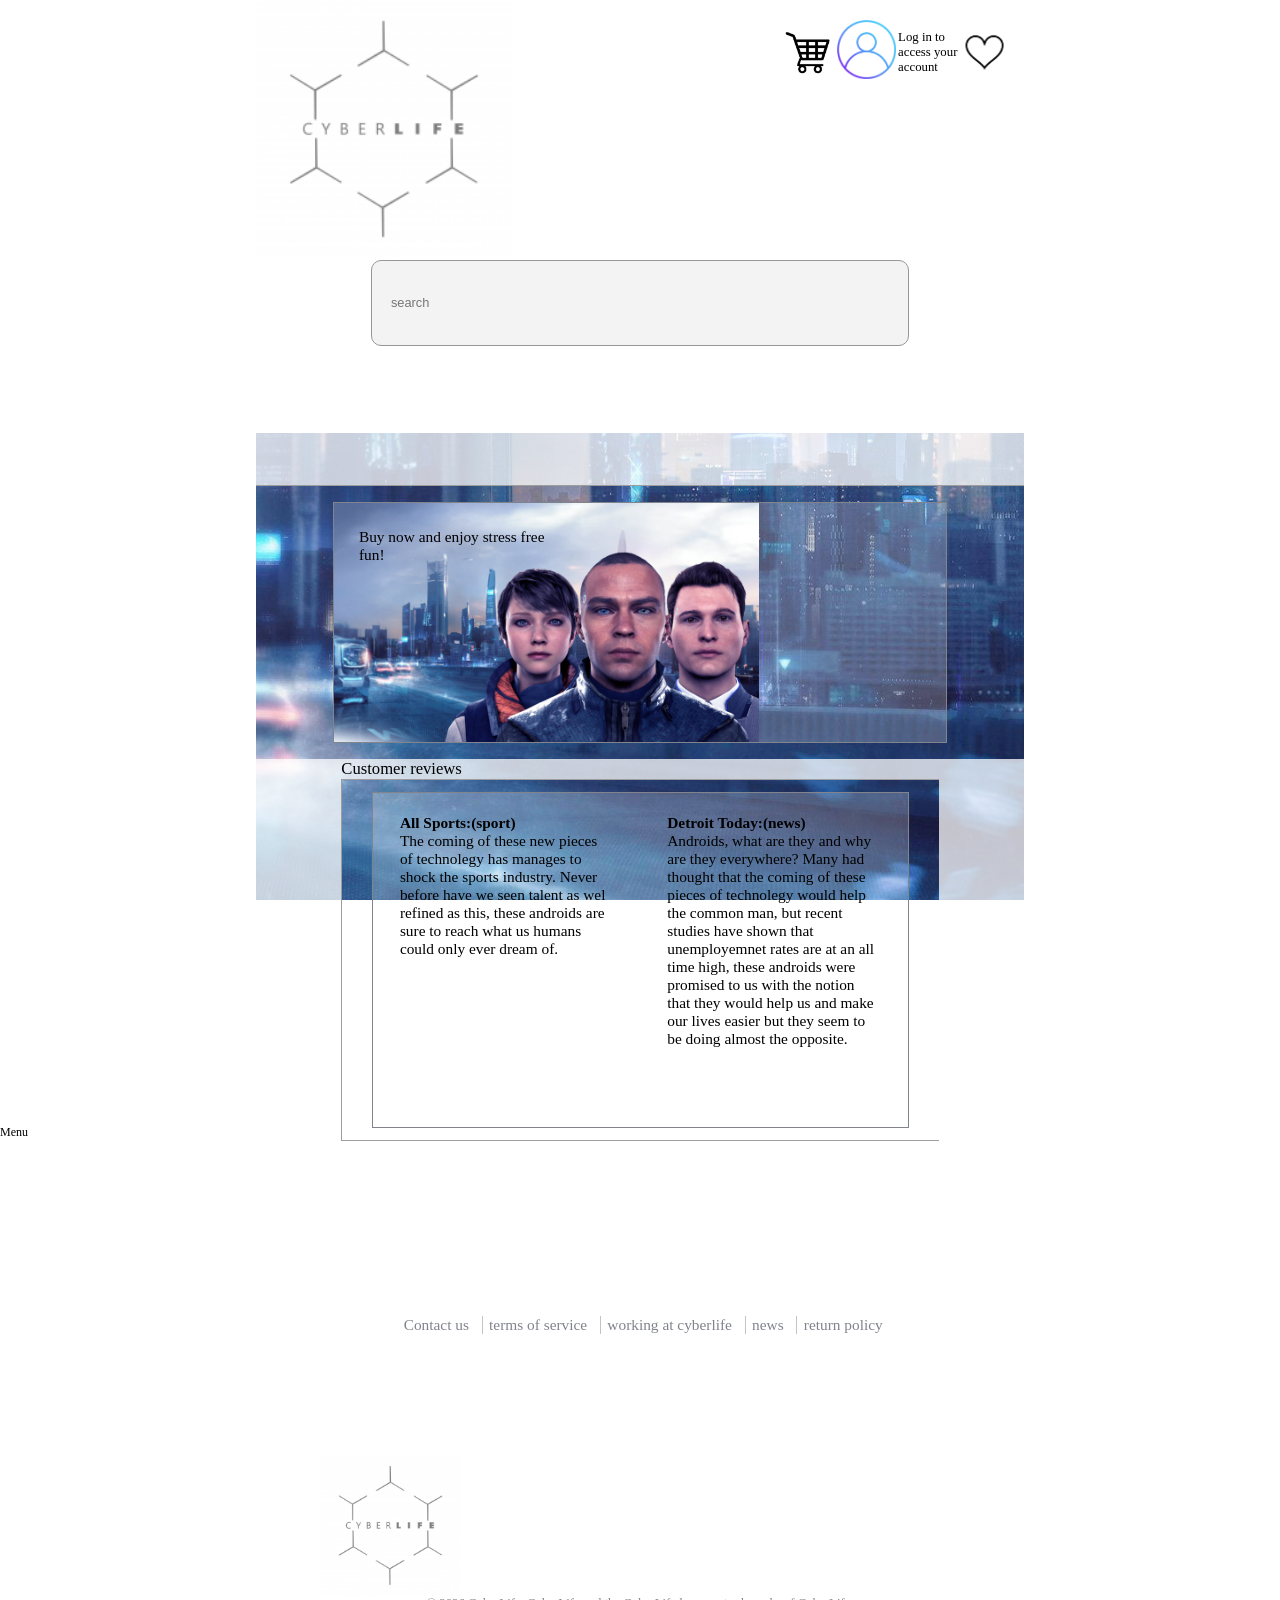
==== commit c765a6ee: "2de volledige upload" ====
--- a/index.html
+++ b/index.html
@@ -9,6 +9,7 @@
     <link href="https://fonts.googleapis.com/css2?family=Montserrat:ital,wght@0,100..900;1,100..900&display=swap"
         rel="stylesheet">
     <link rel="stylesheet" href="style.css">
+    <script src="main.js" defer></script>
     <title>Document</title>
 </head>
 
@@ -16,7 +17,18 @@
 <body>
     <section class="sidebar" id="sidebarheader1"></section>
     <section class="sidebar" id="sidebarheader2"></section>
-    <section class="sidebar" id="sidebarmain1"></section>
+    <section class="sidebar" id="sidebarmain1">
+        <section class="menu" id="mainmenu">
+                <section class="dropdown">
+                    Menu
+                    <section class="dropdown-content">
+                        <a href="#login">back to top</a><br><br>
+                        <a href="products.html">Our products</a><br><br>
+                        <a href="#optie">Bottom of site</a>
+                    </section>
+                </section>
+        </section>
+    </section>
     <section class="sidebar" id="sidebarmain2"></section>
     <section class="sidebar" id="sidebarfooter1"></section>
     <section class="sidebar" id="sidebarfooter2"></section>
@@ -25,7 +37,7 @@
             <a href="index.html"></a>
         </section>
         <section id="searchbar">
-            <input type="text" class="search" placeholder="search"></input>
+            <input id="zoek" type="text" class="search" placeholder="search"></input>
         </section>
         <section id="allthree">
             <section id="cart">
@@ -47,16 +59,8 @@
     </header>
     <main>
         <section class="maingrid">
-            <section class="menu" id="mainmenu">
-                <section class="dropdown">
-                    Menu
-                    <section class="dropdown-content">
-                        <a href="#login">back to top</a><br><br>
-                        <a href="products.html">Our products</a><br><br>
-                        <a href="#optie">Bottom of site</a>
-                    </section>
-                </section>
-            </section>
+            <section class="side" id="mainside"></section>
+            <section class="sidelinks" id="mainside"></section>
             <section class="side" id="mainmenu"></section>
 
             <section id="fillerruimte" class="filler1"></section>
@@ -67,9 +71,6 @@
                         <a href="products.html" id="kooptekst">Buy now and enjoy stress free fun!</a>
                     </section>
             </section>
-
-
-            
 
             <section class="buy" id="review">
                 Customer reviews
@@ -130,7 +131,16 @@
                     <a href="https://www.quanticdream.com/en/contact">Contact us</a>
                 </section>
                 <section id="copyright">
-                    copyright ding?
+                    terms of service
+                </section>
+                <section id="work">
+                    working at cyberlife
+                </section>
+                <section id="news">
+                    news
+                </section>
+                <section id="return">
+                    return policy
                 </section>
             </section>
         </section>
--- a/style.css
+++ b/style.css
@@ -40,6 +40,48 @@
 #sidebarmain1 {
     grid-column-start: 1;
     grid-column-end: 5;
+    display: grid;
+
+    .menu {
+        background-color: var(--true-background-color);
+        border: 0px;
+        overflow-y: scroll;
+        scrollbar-width: none;
+
+        .dropdown {
+            width: inherit;
+            position: relative;
+            height: 180%;
+            align-content: center;
+            font-size: larger;
+        }
+
+        .dropdown-content {
+            display: none;
+            width: inherit;
+
+            a {
+                font-size: 125%;
+                color: var(--text-color);
+                text-decoration: none;
+            }
+        }
+
+        .dropdown:hover .dropdown-content {
+            display: block;
+        }
+    }
+
+    #productmenu {
+        grid-row-start: 1;
+        grid-row-end: 12;
+    }
+
+    #mainmenu {
+        grid-row-start: 3;
+        grid-row-end: 12;
+        color: var(--text-color);
+    }
 }
 
 #sidebarmain2 {
@@ -146,7 +188,6 @@
                 margin: 6%;
             }
 
-
             .loginimage {
                 border: 0px;
                 aspect-ratio: 1/1;
@@ -247,32 +288,35 @@
             }
         }
 
-        #contact {
-            a {
-                text-decoration: none;
-                display: inline-block;
-                color: var(--text-color);
-                font-size: larger;
-            }
-        }
-
-        #copyright {
-            height: fit-content;
-            width: fit-content;
-            font-size: larger;
-            color: var(--text-color);
-        }
-
         #box {
             grid-column-start: 1;
             grid-column-end: 10;
             grid-row-start: 1;
             grid-row-end: 6;
-
             display: flex;
-            flex-direction: column;
+            flex-direction: row;
             align-items: center;
             justify-content: center;
+
+            section {
+                border-left: 1px solid rgb(196, 196, 196);
+                margin: 1%;
+                padding-left: 1%;
+                color: var(--selection-border-color);
+                height: fit-content;
+                width: fit-content;
+                font-size: larger;
+            }
+
+            #contact {
+                border: 0px;
+
+                a {
+                    color: var(--selection-border-color);
+                    text-decoration: none;
+                    display: inline-block;
+                }
+            }
         }
     }
 }
@@ -303,54 +347,26 @@
         border-style: solid;
     }
 
-    #productmenu {
+    .side {
+        grid-column-start: 9;
+        grid-column-end: 10;
+    }
+
+    .sidelinks {
+        grid-column-start: 1;
+        grid-column-end: 2;
+    }
+
+    #productside {
         grid-row-start: 1;
         grid-row-end: 12;
-    }
-
-    #mainmenu {
-        grid-row-start: 3;
+        background-color: var(--true-background-color);
+    }
+
+    #mainside {
+        grid-row-start: 4;
         grid-row-end: 12;
-        color: var(--text-color);
-    }
-
-    .side {
-        grid-column-start: 9;
-        grid-column-end: 10;
         background-color: var(--true-background-color);
-    }
-
-    .menu {
-        grid-column-start: 1;
-        grid-column-end: 2;
-        background-color: var(--true-background-color);
-        border: 0px;
-        overflow-y: scroll;
-        scrollbar-width: none;
-
-        .dropdown {
-            width: inherit;
-            position: relative;
-            height: 180%;
-            align-content: center;
-            font-size: larger;
-        }
-
-
-        .dropdown-content {
-            display: none;
-            width: inherit;
-
-            a {
-                font-size: 125%;
-                color: var(--text-color);
-                text-decoration: none;
-            }
-        }
-
-        .dropdown:hover .dropdown-content {
-            display: block;
-        }
     }
 
     #fotoextra {
@@ -407,7 +423,6 @@
     }
 
     .filler3 {
-
         border: 0px;
         grid-column-start: 1;
         grid-column-end: 10;
@@ -426,12 +441,9 @@
         border-color: var(--selection-border-color);
         border-style: solid;
         color: var(--text-color);
-
-        .buybutton {}
     }
 
     .buy {
-        aspect-ratio: 1/0.07;
         background-color: var(--true-background-color);
         grid-column-start: 2;
         grid-column-end: 9;
@@ -439,9 +451,14 @@
         border-color: var(--border-color);
         border-style: solid;
         color: var(--text-color);
+        align-content: center;
+        font-size: 1.3vw;
+
+        #buytext {
+            justify-self: center;
+        }
 
         #android {
-            height: fit-content;
             border-top: 1px;
             border-bottom: 1px;
         }
@@ -451,7 +468,21 @@
             border-bottom: 1px;
         }
 
-        #review {}
+        #service {
+            border-top: 1px;
+            border-bottom: 1px;
+        }
+    }
+}
+
+#product {
+    display: inline-block;
+    justify-items: center;
+
+    .buybutton {
+        width: 60%;
+        font-size: var(--font-size);
+        display: block;
     }
 }
 
@@ -469,27 +500,27 @@
         align-content: flex-end;
     }
 
-    #A1 {
+    .android:nth-child(1) {
         background-image: url(fotos/HW800.png);
     }
 
-    #A2 {
+    .android:nth-child(2) {
         background-image: url(fotos/AZ110_Android.png);
     }
 
-    #A3 {
+    .android:nth-child(3) {
         background-image: url(fotos/CP100_Android.png);
     }
 
-    #A4 {
+    .android:nth-child(4) {
         background-image: url(fotos/GJ200_android.png);
     }
 
-    #A5 {
+    .android:nth-child(5) {
         background-image: url(fotos/android.png);
     }
 
-    #A6 {
+    .android:nth-child(6) {
         background-image: url(fotos/NC200_Android.png);
     }
 }
@@ -509,15 +540,15 @@
         align-content: flex-end;
     }
 
-    #O1 {}
-
-    #O2 {}
-
-    #O3 {}
-
-    #O4 {}
-
-    #O5 {}
+    .onderdeel:nth-child(1) {}
+
+    .onderdeel:nth-child(2) {}
+
+    .onderdeel:nth-child(3) {}
+
+    .onderdeel:nth-child(4) {}
+
+    .onderdeel:nth-child(5) {}
 }
 
 #serviceGrid {
@@ -535,15 +566,15 @@
         align-content: flex-end;
     }
 
-    #S1 {}
-
-    #S2 {}
-
-    #S3 {}
-
-    #S4 {}
-
-    #S5 {}
+    .service:nth-child(1) {}
+
+    .service:nth-child(2) {}
+
+    .service:nth-child(3) {}
+
+    .service:nth-child(4) {}
+
+    .service:nth-child(5) {}
 }
 
 #reviewGrid {
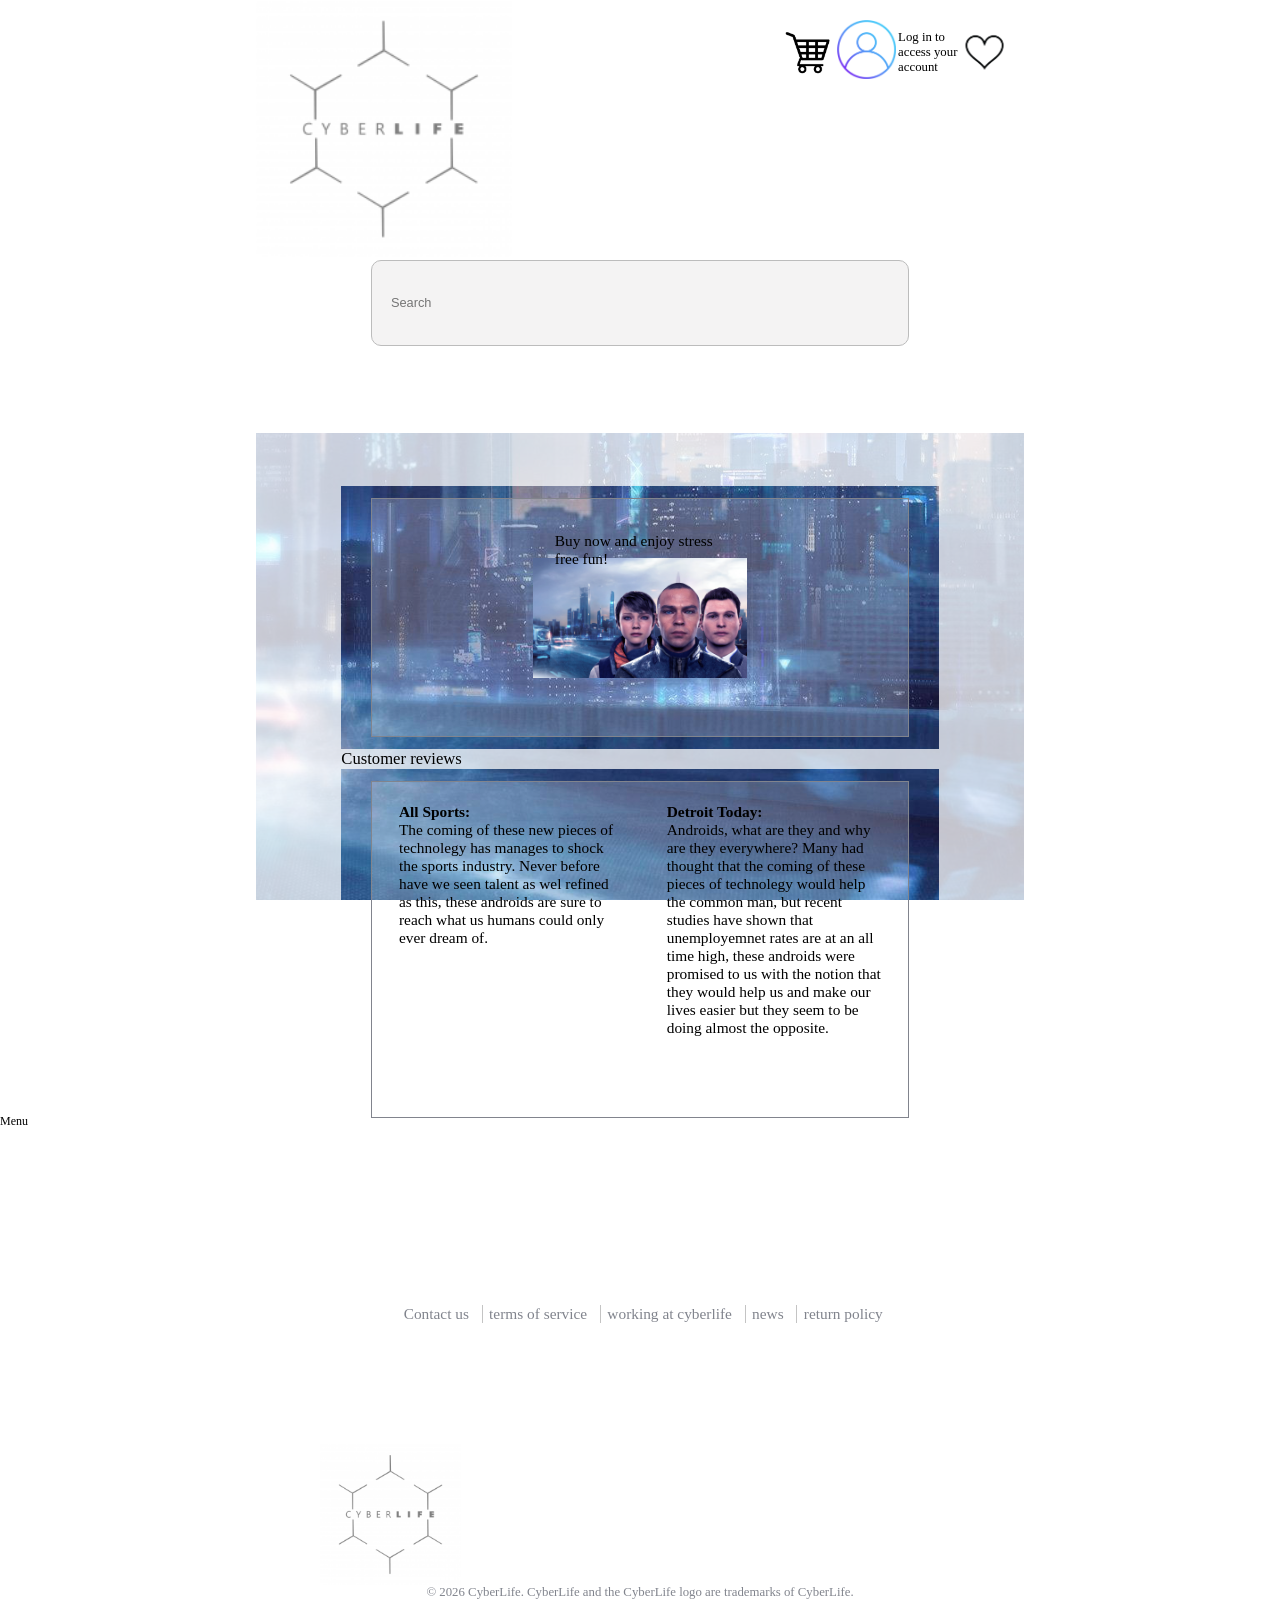
==== commit d5682553: "product pagina af" ====
--- a/index.html
+++ b/index.html
@@ -12,7 +12,6 @@
     <script src="main.js" defer></script>
     <title>Document</title>
 </head>
-
 
 <body>
     <section class="sidebar" id="sidebarheader1"></section>
@@ -32,12 +31,13 @@
     <section class="sidebar" id="sidebarmain2"></section>
     <section class="sidebar" id="sidebarfooter1"></section>
     <section class="sidebar" id="sidebarfooter2"></section>
+
     <header>
         <section id="logo">
             <a href="index.html"></a>
         </section>
         <section id="searchbar">
-            <input id="zoek" type="text" class="search" placeholder="search"></input>
+            <input id="zoek" type="text" class="search" placeholder="Search"></input>
         </section>
         <section id="allthree">
             <section id="cart">
@@ -55,37 +55,37 @@
                 <a href="favorites/favorites.html"></a>
             </section>
         </section>
+    </header>
 
-    </header>
     <main>
         <section class="maingrid">
             <section class="side" id="mainside"></section>
             <section class="sidelinks" id="mainside"></section>
             <section class="side" id="mainmenu"></section>
-
             <section id="fillerruimte" class="filler1"></section>
-
+            <section class="fotoside" id="fotoleft"></section>
+            <section class="fotoside" id="fotoright"></section>
             <section id="fotoextra">
+                <section class="fotoextrafoto">
                     <section id="koop">
                         <p id="slogan" class="montserrat-cyberlife"></p>
                         <a href="products.html" id="kooptekst">Buy now and enjoy stress free fun!</a>
                     </section>
+                </section>
             </section>
-
             <section class="buy" id="review">
-                Customer reviews
+                <p id="buytext">Customer reviews</p>
             </section>
             <section class="legeruimte">
-
                 <section class="view" id="reviewGrid">
                     <section id="R1" class="review">
-                        <h4>All Sports:(sport)</h4>
+                        <h4>All Sports:</h4>
                         <p class="reviewarticle">The coming of these new pieces of technolegy has manages to shock the sports
                         industry. Never before have we seen talent as wel refined as this, these androids are sure to
                         reach what us humans could only ever dream of.</p>
                     </section>
                     <section id="R2" class="review">
-                        <h4>Detroit Today:(news)</h4>
+                        <h4>Detroit Today:</h4>
                         <p class="reviewarticle">Androids, what are they and why are they everywhere? Many had thought that
                         the coming of these pieces of technolegy would help the common man, but recent studies have
                         shown that unemployemnet rates are at an all time high, these androids were promised to us with
@@ -93,14 +93,14 @@
                         the opposite.</p>
                     </section>
                     <section id="R3" class="review">
-                        <h4>Detroit City Police Department:(police)</h4>
+                        <h4>Detroit City Police Department:</h4>
                         <p class="reviewarticle">ever since we've made use of these android ourselves we
                         have never had such a high succes rate in the solving of crimes, even a couple of notorius cold
                         cases have been solved. We hope to keep seeing this improvement and thank cyberlife for their
                         incredible work!</p>
                     </section>
                     <section id="R4" class="review">
-                        <h4>Urban Farms of Detroit:(farming)</h4>
+                        <h4>Urban Farms of Detroit:</h4>
                         <p class="reviewarticle">Before we had these androids hunger in detroit was at an all
                         time high, but ever since we've been able to set up several hunderds of farms employed by
                         androids food has not only decreased in scarcety but in price aswell, the coming of these
@@ -108,7 +108,7 @@
                         hunger aswell. Thank you Cyberlife!</p>
                     </section>
                     <section id="R5" class="review">
-                        <h4>Tech Addict:(tech magazine)</h4>
+                        <h4>Tech Addict:</h4>
                         <p class="reviewarticle">Are these new androids any good? We say yes! These androids are
                         brilliant and very efficient pieces of technolegy. These androids do not need to eat, sleep and
                         best of all: rest. because of this we now have loads of free time to spend with our families or
@@ -117,9 +117,9 @@
                 </section>
             </section>
             <section id="fillerruimte" class="filler3"></section>
-
         </section>
     </main>
+
     <footer>
         <section class="opmaakfooter">
             <section id="logocyberlife">
@@ -147,5 +147,4 @@
     </footer>
 </body>
 
-
 </html>
--- a/style.css
+++ b/style.css
@@ -69,6 +69,16 @@
 
         .dropdown:hover .dropdown-content {
             display: block;
+        }
+    }
+
+    .filters {
+        font-size: var(--font-size);
+        
+        button {
+            background-color: white;
+            border: 1px solid var(--selection-border-color);
+            margin: 1.5%;
         }
     }
 
@@ -151,7 +161,7 @@
         min-width: 70%;
         min-height: 40%;
         border-radius: 10px;
-        border: 1px solid rgb(151, 151, 151);
+        border: 1px solid rgb(188, 188, 188);
 
         .search {
             margin: 2%;
@@ -163,6 +173,7 @@
             padding: 8px;
             border-radius: 8px;
             font-size: var(--font-size);
+            min-width: inherit;
         }
     }
 
@@ -341,10 +352,7 @@
     .legeruimte {
         grid-column-start: 2;
         grid-column-end: 9;
-        border: 1px;
-        border-right: 0px;
-        border-color: var(--border-color);
-        border-style: solid;
+        border: 0px;
     }
 
     .side {
@@ -369,28 +377,53 @@
         background-color: var(--true-background-color);
     }
 
+    .fotoside {
+        grid-row-start: 2;
+        grid-row-end: 3;
+        background-color: var(--true-background-color);
+    }
+
+    #fotoleft {
+        grid-column-start: 1;
+        grid-column-end: 2;
+    }
+
+    #fotoright {
+        grid-column-start: 9;
+        grid-column-end: 10;
+    }
+
     #fotoextra {
         background-color: var(--selection-background-color);
-        margin: 2%;
-        margin-left: 10%;
-        margin-right: 10%;
-        aspect-ratio: 2/0.2;
+        margin-top: 2%;
+        margin-bottom: 2%;
+        margin-left: 5%;
+        margin-right: 5%;
         grid-row-start: 2;
-        grid-column-start: 1;
-        grid-column-end: 10;
+        grid-column-start: 2;
+        grid-column-end: 9;
         border: 1px;
         border-color: var(--selection-border-color);
         border-style: solid;
-        background-image: url(fotos/Nn3vQfT5fzwXUCo5yxw37WIf.jpg);
-        background-repeat: no-repeat;
-        background-size: contain;
         display: flex;
+        justify-content: center;
+
+        .fotoextrafoto {
+            background-image: url(fotos/Nn3vQfT5fzwXUCo5yxw37WIf.jpg);
+            background-repeat: no-repeat;
+            background-size: contain;
+            background-position: center;
+            margin-top: 2%;
+            margin-bottom: 2%;
+            display: flex;
+            aspect-ratio: 2/1;
+        }
     }
 
     #koop {
         font-size: larger;
         align-content: center;
-        margin: 2%;
+        margin: 5%;
         align-self: center;
 
         #kooptekst {
@@ -417,7 +450,6 @@
     .filler1 {
         grid-row-start: 1;
         border: 0px;
-        border-bottom: 1px;
         grid-column-start: 1;
         grid-column-end: 10;
     }
@@ -479,6 +511,10 @@
     display: inline-block;
     justify-items: center;
 
+    #product-title {
+        display: none;
+    }
+
     .buybutton {
         width: 60%;
         font-size: var(--font-size);
@@ -529,7 +565,7 @@
     display: flex;
 
     .onderdeel {
-        background-color: var(--placeholder-color);
+        background-color: rgb(230, 230, 230);
         margin: var(--margin);
         min-width: 30%;
         aspect-ratio: 1/1.365;
@@ -537,25 +573,36 @@
         margin-right: 10%;
         background-size: contain;
         background-repeat: no-repeat;
+        background-position: center;
         align-content: flex-end;
     }
 
-    .onderdeel:nth-child(1) {}
-
-    .onderdeel:nth-child(2) {}
-
-    .onderdeel:nth-child(3) {}
-
-    .onderdeel:nth-child(4) {}
-
-    .onderdeel:nth-child(5) {}
+    .onderdeel:nth-child(1) {
+        background-image: url(fotos/thirium310.png);
+    }
+
+    .onderdeel:nth-child(2) {
+        background-image: url(fotos/android_eye.png);
+    }
+
+    .onderdeel:nth-child(3) {
+        background-image: url(fotos/thiriumpump.png);
+    }
+
+    .onderdeel:nth-child(4) {
+        background-image: url(fotos/audio_android.png);
+    }
+
+    .onderdeel:nth-child(5) {
+        background-image: url(fotos/legjoint.png);
+    }
 }
 
 #serviceGrid {
     display: flex;
 
     .service {
-        background-color: var(--placeholder-color);
+        background-color: rgb(230, 230, 230);
         margin: var(--margin);
         min-width: 30%;
         aspect-ratio: 1/1.365;
@@ -563,18 +610,29 @@
         margin-right: 10%;
         background-size: contain;
         background-repeat: no-repeat;
+        background-position: center;
         align-content: flex-end;
     }
 
-    .service:nth-child(1) {}
-
-    .service:nth-child(2) {}
-
-    .service:nth-child(3) {}
-
-    .service:nth-child(4) {}
-
-    .service:nth-child(5) {}
+    .service:nth-child(1) {
+        background-image: url(fotos/caretaker.png);
+    }
+
+    .service:nth-child(2) {
+        background-image: url(fotos/security.png);
+    }
+
+    .service:nth-child(3) {
+        background-image: url(fotos/farming.png);
+    }
+
+    .service:nth-child(4) {
+        background-image: url(fotos/heavyliftinng.png);
+    }
+
+    .service:nth-child(5) {
+        background-image: url(fotos/delivery.png);
+    }
 }
 
 #reviewGrid {
